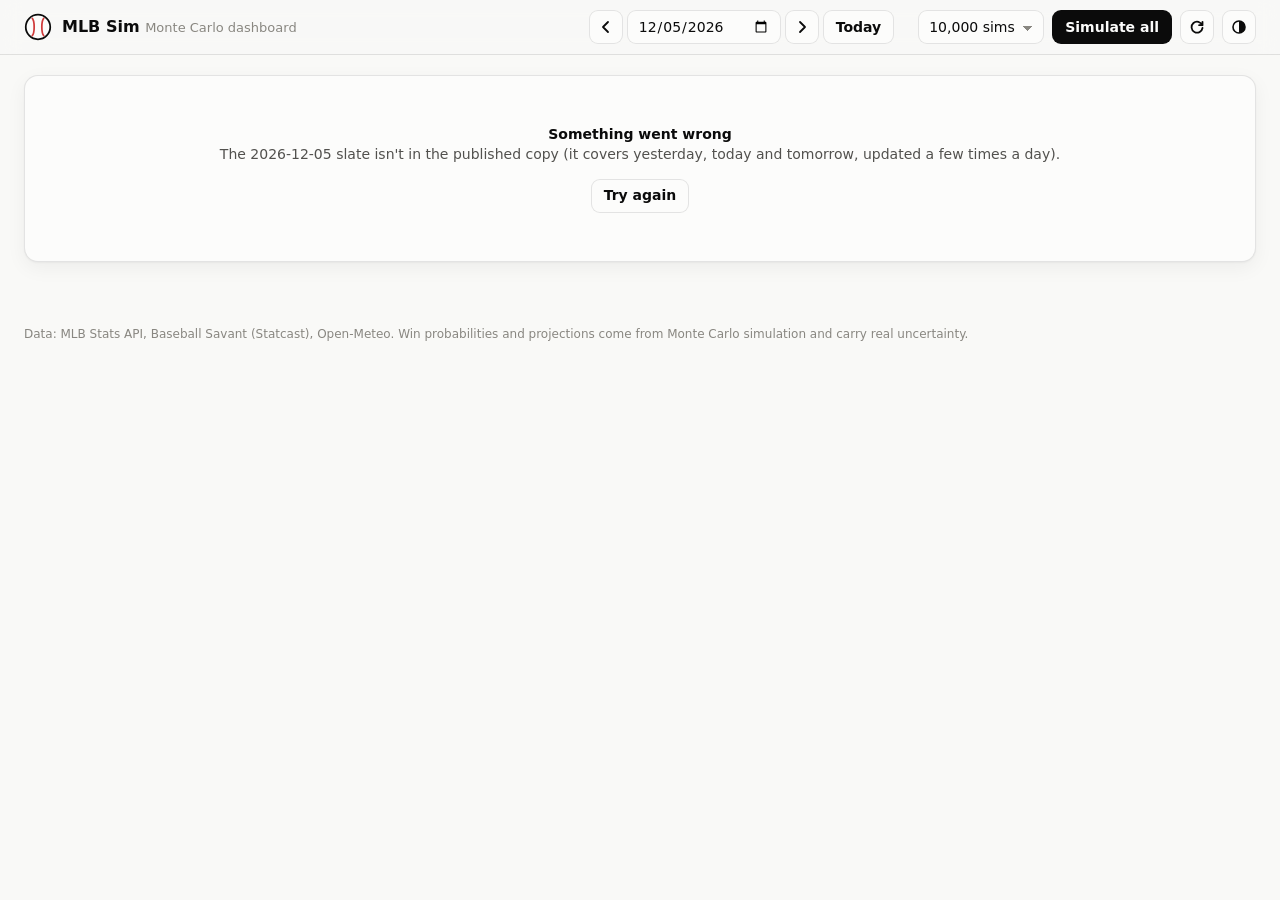
==== mlb/index.html @ 82ecc82f "Publish 2026-10-03 12:48" ====
<!doctype html>
<html lang="en">
<head>
  <meta charset="utf-8">
  <meta name="viewport" content="width=device-width, initial-scale=1">
  <title>MLB Sim Dashboard</title>
  <link rel="icon" href="data:image/svg+xml,%3Csvg xmlns='http://www.w3.org/2000/svg' viewBox='0 0 32 32'%3E%3Ccircle cx='16' cy='16' r='14' fill='%23fcfcfb' stroke='%230b0b0b' stroke-width='2'/%3E%3Cpath d='M9 5.5c3.5 3 3.5 18 0 21M23 5.5c-3.5 3-3.5 18 0 21' fill='none' stroke='%23d03b3b' stroke-width='2'/%3E%3C/svg%3E">
  <link rel="stylesheet" href="style.css">
  <script>if (window.self !== window.top) document.documentElement.classList.add('embedded');</script>
</head>
<body>
  <header class="topbar">
    <div class="topbar-inner">
      <a class="brand" href="#/">
        <svg class="brand-mark" viewBox="0 0 32 32" aria-hidden="true">
          <circle cx="16" cy="16" r="14" fill="var(--surface)" stroke="var(--ink)" stroke-width="2"/>
          <path d="M9 5.5c3.5 3 3.5 18 0 21M23 5.5c-3.5 3-3.5 18 0 21" fill="none" stroke="#d03b3b" stroke-width="2"/>
        </svg>
        <span>MLB Sim <small>Monte Carlo dashboard</small></span>
      </a>
      <div class="datenav" aria-label="Date">
        <button class="btn btn-icon" id="prev-day" aria-label="Previous day"></button>
        <input class="input num" type="date" id="date-input" aria-label="Date">
        <button class="btn btn-icon" id="next-day" aria-label="Next day"></button>
        <button class="btn" id="today">Today</button>
      </div>
      <div class="controls">
        <span class="progress-note" id="progress" aria-live="polite"></span>
        <label class="sr-only" for="sims">Simulations per game</label>
        <select class="select num" id="sims" title="Simulations per game">
          <option value="1000">1,000 sims</option>
          <option value="5000">5,000 sims</option>
          <option value="10000" selected>10,000 sims</option>
          <option value="25000">25,000 sims</option>
          <option value="50000">50,000 sims</option>
        </select>
        <button class="btn btn-primary" id="run-all">Simulate all</button>
        <button class="btn btn-icon" id="refresh" aria-label="Reload lineups, starters and weather" title="Reload lineups, starters and weather"></button>
        <button class="btn btn-icon" id="theme" aria-label="Theme: automatic" title="Theme: automatic"></button>
      </div>
    </div>
  </header>
  <main id="view"></main>
  <footer class="foot">
    Data: MLB Stats API, Baseball Savant (Statcast), Open-Meteo. Win probabilities and projections come
    from Monte Carlo simulation and carry real uncertainty.
  </footer>
  <div class="tooltip" id="tooltip" role="tooltip" hidden></div>
  <script src="static.js"></script>
  <script src="app.js"></script>
</body>
</html>
---- mlb/style.css ----
/* MLB Sim Dashboard. Colors are role tokens: away = categorical slot 1, home = slot 2,
   accent (over/under emphasis) = slot 3, all validated for color-vision deficiency in both modes. */
:root {
  color-scheme: light;
  --page: #f9f9f7;
  --surface: #fcfcfb;
  --surface-2: #f2f1ec;
  --ink: #0b0b0b;
  --ink-2: #52514e;
  --muted: #898781;
  --grid: #e1e0d9;
  --axis: #c3c2b7;
  --border: rgba(11, 11, 11, 0.10);
  --shadow: 0 1px 2px rgba(11, 11, 11, 0.04), 0 6px 20px rgba(11, 11, 11, 0.05);
  --away: #2a78d6;
  --home: #eb6834;
  --accent: #1baf7a;
  --deemph: #c3c2b7;
  --good: #0ca30c;
  --good-text: #006300;
  --critical: #d03b3b;
  --btn-bg: #0b0b0b;
  --btn-ink: #fcfcfb;
  --radius: 14px;
  font-family: system-ui, -apple-system, "Segoe UI", sans-serif;
}

@media (prefers-color-scheme: dark) {
  :root:where(:not([data-theme="light"])) {
    color-scheme: dark;
    --page: #0d0d0d;
    --surface: #1a1a19;
    --surface-2: #242422;
    --ink: #ffffff;
    --ink-2: #c3c2b7;
    --muted: #898781;
    --grid: #2c2c2a;
    --axis: #383835;
    --border: rgba(255, 255, 255, 0.10);
    --shadow: 0 1px 2px rgba(0, 0, 0, 0.3), 0 6px 20px rgba(0, 0, 0, 0.25);
    --away: #3987e5;
    --home: #d95926;
    --accent: #199e70;
    --deemph: #52514e;
    --good-text: #0ca30c;
    --btn-bg: #ffffff;
    --btn-ink: #1a1a19;
  }
}

:root[data-theme="dark"] {
  color-scheme: dark;
  --page: #0d0d0d;
  --surface: #1a1a19;
  --surface-2: #242422;
  --ink: #ffffff;
  --ink-2: #c3c2b7;
  --muted: #898781;
  --grid: #2c2c2a;
  --axis: #383835;
  --border: rgba(255, 255, 255, 0.10);
  --shadow: 0 1px 2px rgba(0, 0, 0, 0.3), 0 6px 20px rgba(0, 0, 0, 0.25);
  --away: #3987e5;
  --home: #d95926;
  --accent: #199e70;
  --deemph: #52514e;
  --good-text: #0ca30c;
  --btn-bg: #ffffff;
  --btn-ink: #1a1a19;
}

* { box-sizing: border-box; }
html, body { margin: 0; }
body {
  background: var(--page);
  color: var(--ink);
  font-size: 14px;
  line-height: 1.45;
  -webkit-font-smoothing: antialiased;
}
a { color: inherit; }
button, input, select { font: inherit; color: inherit; }
:focus-visible { outline: 2px solid var(--ink); outline-offset: 2px; border-radius: 6px; }
.num { font-variant-numeric: tabular-nums; }
.muted { color: var(--muted); }
.secondary { color: var(--ink-2); }
.sr-only { position: absolute; width: 1px; height: 1px; overflow: hidden; clip: rect(0 0 0 0); white-space: nowrap; }

/* ------------------------------------------------------------------ top bar */
.topbar {
  position: sticky; top: 0; z-index: 20;
  background: color-mix(in srgb, var(--page) 86%, transparent);
  backdrop-filter: saturate(1.4) blur(10px);
  border-bottom: 1px solid var(--border);
}
.topbar-inner {
  max-width: 1320px; margin: 0 auto; padding: 10px 24px;
  display: flex; align-items: center; gap: 16px; flex-wrap: wrap;
}
.brand { display: flex; align-items: center; gap: 10px; font-weight: 650; font-size: 16px; text-decoration: none; margin-right: auto; }
.brand small { font-weight: 450; color: var(--muted); font-size: 13px; }
.brand-mark { width: 28px; height: 28px; }
.datenav { display: flex; align-items: center; gap: 4px; }
.datenav .date-label { min-width: 150px; text-align: center; font-weight: 600; }
.controls { display: flex; align-items: center; gap: 8px; flex-wrap: wrap; }

.btn {
  display: inline-flex; align-items: center; justify-content: center; gap: 6px;
  height: 34px; padding: 0 12px; border-radius: 9px; cursor: pointer;
  border: 1px solid var(--border); background: var(--surface); color: var(--ink);
  font-weight: 550; white-space: nowrap; transition: background .15s, opacity .15s;
}
.btn:hover { background: var(--surface-2); }
.btn:disabled { opacity: .5; cursor: default; }
.btn-primary { background: var(--btn-bg); color: var(--btn-ink); border-color: transparent; }
.btn-primary:hover { background: var(--btn-bg); opacity: .88; }
.btn-icon { width: 34px; padding: 0; }
.btn svg { width: 16px; height: 16px; }
select.select {
  height: 34px; border-radius: 9px; border: 1px solid var(--border); background: var(--surface);
  padding: 0 28px 0 10px; appearance: none; cursor: pointer;
  background-image: linear-gradient(45deg, transparent 50%, var(--muted) 50%), linear-gradient(135deg, var(--muted) 50%, transparent 50%);
  background-position: calc(100% - 15px) 15px, calc(100% - 10px) 15px;
  background-size: 5px 5px; background-repeat: no-repeat;
}
.progress-note { font-size: 13px; color: var(--ink-2); display: flex; align-items: center; gap: 8px; }

.seg { display: inline-flex; padding: 3px; gap: 2px; border-radius: 10px; background: var(--surface-2); border: 1px solid var(--border); }
.seg button {
  border: 0; background: transparent; height: 28px; padding: 0 10px; border-radius: 7px;
  cursor: pointer; color: var(--ink-2); font-weight: 550; font-size: 13px; white-space: nowrap;
}
.seg button[aria-pressed="true"] { background: var(--surface); color: var(--ink); box-shadow: 0 1px 2px rgba(0, 0, 0, .12); }

.spinner { width: 14px; height: 14px; border-radius: 50%; border: 2px solid var(--grid); border-top-color: var(--ink-2); animation: spin .8s linear infinite; flex: none; }
@keyframes spin { to { transform: rotate(360deg); } }
@media (prefers-reduced-motion: reduce) { .spinner { animation-duration: 2.4s; } * { transition: none !important; } }

/* ------------------------------------------------------------------ layout */
main { max-width: 1320px; margin: 0 auto; padding: 20px 24px 64px; }
.card {
  background: var(--surface); border: 1px solid var(--border); border-radius: var(--radius);
  box-shadow: var(--shadow); padding: 18px;
}
.card-head { display: flex; align-items: flex-start; justify-content: space-between; gap: 12px; margin-bottom: 12px; }
.card-title { font-size: 15px; font-weight: 650; margin: 0; }
.card-sub { font-size: 12.5px; color: var(--muted); margin: 2px 0 0; }
.section-title { font-size: 17px; font-weight: 650; margin: 28px 0 12px; }
.stack > * + * { margin-top: 16px; }
.grid { display: grid; gap: 16px; }
.grid-3 { grid-template-columns: repeat(3, minmax(0, 1fr)); }
.grid-2 { grid-template-columns: repeat(2, minmax(0, 1fr)); }
@media (max-width: 1100px) { .grid-3 { grid-template-columns: repeat(2, minmax(0, 1fr)); } }
@media (max-width: 760px) {
  .grid-3, .grid-2 { grid-template-columns: minmax(0, 1fr); }
  .topbar { position: static; }
  .topbar-inner, main { padding-left: 16px; padding-right: 16px; }
  .topbar-inner { gap: 10px; }
  .brand small { display: none; }
  .seg { max-width: 100%; overflow-x: auto; }
  .toolbar .search { min-width: 0; width: 100%; }
}

/* ------------------------------------------------------------------ stat tiles */
.tiles { display: grid; gap: 12px; grid-template-columns: repeat(auto-fit, minmax(160px, 1fr)); }
.tile { background: var(--surface); border: 1px solid var(--border); border-radius: 12px; padding: 14px 16px; box-shadow: var(--shadow); min-width: 0; }
.tile-label { font-size: 12.5px; color: var(--ink-2); }
.tile-value { font-size: 24px; font-weight: 650; margin-top: 4px; letter-spacing: -0.01em; white-space: nowrap; overflow: hidden; text-overflow: ellipsis; }
.tile-sub { font-size: 12.5px; color: var(--muted); margin-top: 2px; overflow: hidden; display: -webkit-box; -webkit-line-clamp: 2; -webkit-box-orient: vertical; }

/* ------------------------------------------------------------------ slate */
.toolbar { display: flex; align-items: center; gap: 12px; flex-wrap: wrap; margin: 22px 0 14px; }
.toolbar .spacer { flex: 1; }
.search {
  height: 34px; border-radius: 9px; border: 1px solid var(--border); background: var(--surface);
  padding: 0 12px; min-width: 200px;
}
.games { display: grid; gap: 16px; grid-template-columns: repeat(auto-fill, minmax(330px, 1fr)); }
@media (max-width: 400px) { .games { grid-template-columns: minmax(0, 1fr); } }
.game-card {
  display: block; text-decoration: none; color: inherit; cursor: pointer;
  transition: transform .15s ease, box-shadow .15s ease, opacity .2s;
}
.game-card:hover { transform: translateY(-2px); box-shadow: 0 2px 4px rgba(0, 0, 0, .06), 0 12px 28px rgba(0, 0, 0, .10); }
.game-card.busy { opacity: .55; }
.gc-top { display: flex; justify-content: space-between; align-items: center; font-size: 12.5px; color: var(--muted); margin-bottom: 12px; gap: 8px; }
.gc-top .venue { overflow: hidden; text-overflow: ellipsis; white-space: nowrap; }
.team-row { display: grid; grid-template-columns: 36px minmax(0, 1fr) auto; gap: 10px; align-items: center; }
.team-row + .team-row { margin-top: 10px; }
.logo { width: 36px; height: 36px; object-fit: contain; }
.logo-fallback { width: 36px; height: 36px; border-radius: 50%; display: grid; place-items: center; background: var(--surface-2); font-weight: 700; font-size: 11px; color: var(--ink-2); }
.team-name { font-weight: 650; font-size: 15px; display: flex; align-items: baseline; gap: 8px; min-width: 0; }
.team-name .record { font-weight: 450; font-size: 12.5px; color: var(--muted); }
.team-sp { font-size: 12.5px; color: var(--ink-2); white-space: nowrap; overflow: hidden; text-overflow: ellipsis; }
.team-pct { text-align: right; }
.team-pct .pct { font-size: 20px; font-weight: 650; }
.team-pct .runs { font-size: 12px; color: var(--muted); }
.key { display: inline-block; width: 10px; height: 10px; border-radius: 3px; margin-right: 6px; vertical-align: 0; }
.key-line { display: inline-block; width: 12px; height: 3px; border-radius: 2px; margin-right: 8px; vertical-align: middle; }

.winbar { display: flex; gap: 2px; height: 8px; margin: 14px 0 12px; }
.winbar span { display: block; height: 100%; min-width: 4px; }
.winbar span:first-child { border-radius: 4px 0 0 4px; background: var(--away); }
.winbar span:last-child { border-radius: 0 4px 4px 0; background: var(--home); }
.winbar.lg { height: 14px; margin: 16px 0 10px; }
.winbar.lg span:first-child { border-radius: 7px 0 0 7px; }
.winbar.lg span:last-child { border-radius: 0 7px 7px 0; }
.winbar.empty span { background: var(--grid) !important; }

.gc-foot { display: flex; flex-wrap: wrap; gap: 6px 14px; font-size: 12.5px; color: var(--ink-2); align-items: center; }
.gc-foot .dot::before { content: "·"; margin-right: 14px; color: var(--muted); }
.badge { display: inline-flex; align-items: center; gap: 4px; font-size: 12px; font-weight: 550; color: var(--ink-2); }
.badge svg { width: 13px; height: 13px; }
.badge.good svg { color: var(--good); }
.badge.bad svg { color: var(--critical); }
.pending { display: flex; align-items: center; gap: 8px; color: var(--muted); font-size: 13px; height: 34px; }

/* ------------------------------------------------------------------ game view */
.crumbs { display: flex; align-items: center; gap: 10px; margin-bottom: 14px; font-size: 13px; color: var(--muted); }
.crumbs a { text-decoration: none; color: var(--ink-2); font-weight: 550; display: inline-flex; align-items: center; gap: 4px; }
.crumbs svg { width: 14px; height: 14px; }
.crumbs a:hover { color: var(--ink); }
.matchup { display: grid; grid-template-columns: minmax(0, 1fr) auto minmax(0, 1fr); gap: 16px; align-items: center; }
.mu-team { display: flex; align-items: center; gap: 14px; min-width: 0; }
.mu-team.home { flex-direction: row-reverse; text-align: right; }
.mu-team .logo, .mu-team .logo-fallback { width: 56px; height: 56px; }
.mu-name { font-size: 20px; font-weight: 700; letter-spacing: -0.01em; }
.mu-meta { color: var(--ink-2); font-size: 13px; }
.mu-center { text-align: center; font-size: 13px; color: var(--ink-2); }
.mu-center .vs { font-size: 12px; color: var(--muted); letter-spacing: .08em; text-transform: uppercase; }
.mu-center .final { font-size: 22px; font-weight: 700; color: var(--ink); }
@media (max-width: 760px) {
  .matchup { grid-template-columns: minmax(0, 1fr); }
  .mu-team.home { flex-direction: row; text-align: left; }
  .mu-center { text-align: left; }
}

.hero-row { display: grid; grid-template-columns: minmax(0, 1.25fr) minmax(0, 1fr); gap: 16px; margin-top: 16px; }
@media (max-width: 1000px) { .hero-row { grid-template-columns: minmax(0, 1fr); } }
.hero-label { font-size: 13px; color: var(--ink-2); }
.hero-figure { font-size: 56px; font-weight: 700; letter-spacing: -0.02em; line-height: 1.05; margin-top: 4px; }
.hero-figure small { font-size: 18px; font-weight: 600; color: var(--ink-2); margin-left: 8px; letter-spacing: 0; }
.hero-legend { display: flex; justify-content: space-between; font-size: 13px; color: var(--ink-2); gap: 12px; }
.hero-legend strong { color: var(--ink); font-size: 15px; }
.hero-note { font-size: 12.5px; color: var(--muted); margin-top: 10px; }
.delta { font-size: 12px; font-weight: 600; margin-left: 6px; color: var(--ink-2); }
.edges { margin-top: 18px; }
.edges th { text-align: right; }
.edges td:first-child { color: var(--ink-2); white-space: normal; }
.edges td { font-weight: 550; }

.whatif { margin-top: 16px; }
.wf-grid { display: grid; gap: 14px 18px; grid-template-columns: repeat(auto-fit, minmax(250px, 1fr)); align-items: end; }
.field label, .field .label { display: block; font-size: 12.5px; color: var(--ink-2); margin-bottom: 6px; font-weight: 550; }
.field select.select, .field input.input { width: 100%; }
input.input { height: 34px; border-radius: 9px; border: 1px solid var(--border); background: var(--surface); padding: 0 10px; }
.range { display: flex; align-items: center; gap: 10px; }
.range input[type="range"] { flex: 1; accent-color: var(--ink); }
.range output { min-width: 64px; text-align: right; font-weight: 600; }
.wf-actions { display: flex; gap: 8px; justify-content: flex-end; flex-wrap: wrap; margin-top: 16px; align-items: center; }
.wf-banner { display: flex; align-items: center; gap: 10px; padding: 10px 12px; border-radius: 10px; background: var(--surface-2); font-size: 13px; color: var(--ink-2); margin-top: 14px; flex-wrap: wrap; }
.wf-banner strong { color: var(--ink); }
.checkbox { display: flex; align-items: center; gap: 8px; height: 34px; font-size: 13px; color: var(--ink-2); }
.checkbox input { accent-color: var(--ink); width: 16px; height: 16px; }

.results { transition: opacity .2s; }
.results.busy { opacity: .5; pointer-events: none; }

/* ------------------------------------------------------------------ charts */
.chart-card { min-width: 0; }
.chart-tools { display: flex; gap: 6px; align-items: center; }
.legend { display: flex; flex-wrap: wrap; gap: 4px 16px; font-size: 12.5px; color: var(--ink-2); margin: -2px 0 8px; }
.legend span { display: inline-flex; align-items: center; }
.chart svg { display: block; width: 100%; height: auto; overflow: visible; }
.chart .grid-line { stroke: var(--grid); stroke-width: 1; shape-rendering: crispEdges; }
.chart .baseline { stroke: var(--axis); stroke-width: 1; shape-rendering: crispEdges; }
.chart .tick { fill: var(--muted); font-size: 11px; font-variant-numeric: tabular-nums; }
.chart .band { fill: transparent; cursor: default; }
.chart .band.on { fill: var(--surface-2); }
.chart .band:focus { outline: none; }
.chart .bars.dim .bar { opacity: .45; }
.chart .bars.dim .bar.on { opacity: 1; }
.chart .marker { stroke: var(--ink-2); stroke-width: 1.5; }
.chart .marker-label { fill: var(--ink-2); font-size: 11px; font-weight: 600; }
.readout { display: flex; flex-wrap: wrap; gap: 6px 18px; font-size: 13px; color: var(--ink-2); margin-top: 10px; align-items: center; }
.readout strong { color: var(--ink); font-size: 15px; }
.stepper { display: inline-flex; align-items: center; gap: 4px; }
.stepper .btn { height: 28px; width: 28px; padding: 0; border-radius: 8px; }
.stepper output { min-width: 42px; text-align: center; font-weight: 650; }

.tooltip {
  position: fixed; z-index: 50; pointer-events: none; min-width: 120px; max-width: 260px;
  background: var(--surface); border: 1px solid var(--border); border-radius: 10px;
  box-shadow: 0 8px 28px rgba(0, 0, 0, .18); padding: 8px 10px; font-size: 12.5px;
}
.tooltip .tt-title { color: var(--ink-2); margin-bottom: 4px; }
.tooltip .tt-row { display: flex; align-items: center; gap: 8px; white-space: nowrap; }
.tooltip .tt-row strong { font-size: 13.5px; color: var(--ink); font-variant-numeric: tabular-nums; }
.tooltip .tt-row span { color: var(--ink-2); }

/* ------------------------------------------------------------------ tables */
.table-wrap { overflow-x: auto; margin: 0 -4px; padding: 0 4px; }
table.data { width: 100%; border-collapse: collapse; font-size: 13px; }
table.data th {
  text-align: right; font-weight: 550; color: var(--muted); font-size: 11.5px; letter-spacing: .02em;
  padding: 6px 8px; border-bottom: 1px solid var(--grid); white-space: nowrap;
}
table.data td { padding: 7px 8px; border-bottom: 1px solid var(--grid); text-align: right; white-space: nowrap; font-variant-numeric: tabular-nums; }
table.data th:first-child, table.data td:first-child, table.data th.left, table.data td.left { text-align: left; }
table.data tr:last-child td { border-bottom: 0; }
table.data tbody tr:hover td { background: var(--surface-2); }
.player { display: flex; align-items: center; gap: 10px; min-width: 190px; }
.headshot { width: 30px; height: 30px; border-radius: 50%; object-fit: cover; background: var(--surface-2); flex: none; }
.player-name { font-weight: 600; color: var(--ink); }
.player-meta { font-size: 11.5px; color: var(--muted); }
.order { color: var(--muted); width: 18px; display: inline-block; }
.meter { display: inline-flex; align-items: center; gap: 8px; justify-content: flex-end; }
.meter .track { width: 64px; height: 6px; border-radius: 3px; background: var(--grid); overflow: hidden; }
.meter .fill { height: 100%; border-radius: 3px; }
.team-table-head { display: flex; align-items: center; gap: 10px; margin: 4px 0 8px; font-weight: 650; }
.team-table-head .logo, .team-table-head .logo-fallback { width: 24px; height: 24px; font-size: 9px; }
.lineups-grid { display: grid; grid-template-columns: repeat(2, minmax(0, 1fr)); gap: 24px; }
@media (max-width: 1100px) { .lineups-grid { grid-template-columns: minmax(0, 1fr); } }

/* ------------------------------------------------------------------ pitchers */
.pitcher-head { display: flex; align-items: center; gap: 12px; margin-bottom: 12px; }
.pitcher-head .headshot { width: 48px; height: 48px; }
.pitcher-name { font-size: 16px; font-weight: 650; }
.statline { display: grid; grid-template-columns: repeat(auto-fit, minmax(62px, 1fr)); gap: 8px; margin: 6px 0 4px; }
.statline div { background: var(--surface-2); border-radius: 9px; padding: 7px 8px; min-width: 0; }
.statline b { display: block; font-size: 15px; font-weight: 650; font-variant-numeric: tabular-nums; }
.statline span { font-size: 11px; color: var(--muted); }
.subhead { font-size: 12.5px; color: var(--ink-2); font-weight: 600; margin: 14px 0 6px; }
.chips { display: flex; flex-wrap: wrap; gap: 6px; }
.chip { font-size: 12px; padding: 3px 9px; border-radius: 999px; background: var(--surface-2); color: var(--ink-2); }

.kv { display: grid; grid-template-columns: repeat(auto-fit, minmax(150px, 1fr)); gap: 12px 18px; }
.kv div span { display: block; font-size: 12px; color: var(--muted); }
.kv div b { font-weight: 600; }

.empty, .loading-card { text-align: center; padding: 48px 20px; color: var(--ink-2); }
.loading-card .spinner { width: 22px; height: 22px; margin: 0 auto 12px; }
.toast {
  position: fixed; left: 50%; bottom: 24px; transform: translateX(-50%); z-index: 60;
  background: var(--btn-bg); color: var(--btn-ink); padding: 10px 16px; border-radius: 10px;
  font-size: 13px; box-shadow: 0 8px 24px rgba(0, 0, 0, .25); max-width: calc(100vw - 32px);
}
footer.foot { max-width: 1320px; margin: 0 auto; padding: 0 24px 32px; font-size: 12px; color: var(--muted); }
@media (max-width: 760px) { footer.foot { padding: 0 16px 24px; } }

/* ---------------------------------------------------------------- inside the Sports Sim hub */
/* The hub already shows which sport this is, so its own logo only takes room from the games. */
.embedded .brand { display: none; }
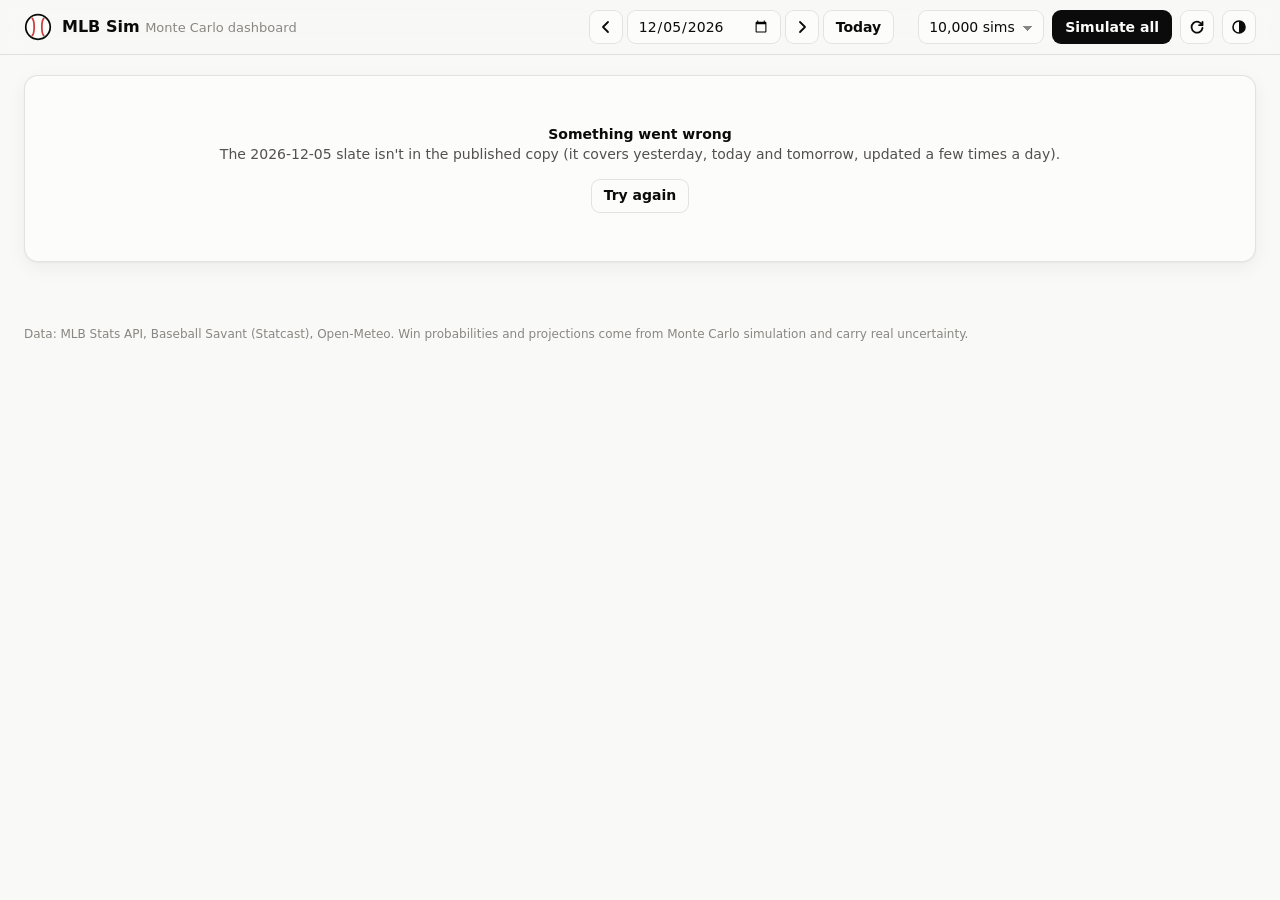
==== commit 43890f74: "Publish 2026-10-23 20:03" ====
--- a/mlb/index.html
+++ b/mlb/index.html
@@ -5,7 +5,7 @@
   <meta name="viewport" content="width=device-width, initial-scale=1">
   <title>MLB Sim Dashboard</title>
   <link rel="icon" href="data:image/svg+xml,%3Csvg xmlns='http://www.w3.org/2000/svg' viewBox='0 0 32 32'%3E%3Ccircle cx='16' cy='16' r='14' fill='%23fcfcfb' stroke='%230b0b0b' stroke-width='2'/%3E%3Cpath d='M9 5.5c3.5 3 3.5 18 0 21M23 5.5c-3.5 3-3.5 18 0 21' fill='none' stroke='%23d03b3b' stroke-width='2'/%3E%3C/svg%3E">
-  <link rel="stylesheet" href="style.css">
+  <link rel="stylesheet" href="style.css?v=20261023200329">
   <script>if (window.self !== window.top) document.documentElement.classList.add('embedded');</script>
 </head>
 <body>
@@ -46,7 +46,8 @@
     from Monte Carlo simulation and carry real uncertainty.
   </footer>
   <div class="tooltip" id="tooltip" role="tooltip" hidden></div>
-  <script src="static.js"></script>
-  <script src="app.js"></script>
+  <script src="slipkit.js?v=20261023200329"></script>
+  <script src="static.js?v=20261023200329"></script>
+  <script src="app.js?v=20261023200329"></script>
 </body>
 </html>
--- a/mlb/style.css
+++ b/mlb/style.css
@@ -310,6 +310,9 @@
 table.data tr:last-child td { border-bottom: 0; }
 table.data tbody tr:hover td { background: var(--surface-2); }
 .player { display: flex; align-items: center; gap: 10px; min-width: 190px; }
+.player .sk-plus { margin-left: auto; }
+.pitcher-head .sk-plus { margin-left: 6px; }
+.sk-click { border-radius: 8px; }
 .headshot { width: 30px; height: 30px; border-radius: 50%; object-fit: cover; background: var(--surface-2); flex: none; }
 .player-name { font-weight: 600; color: var(--ink); }
 .player-meta { font-size: 11.5px; color: var(--muted); }
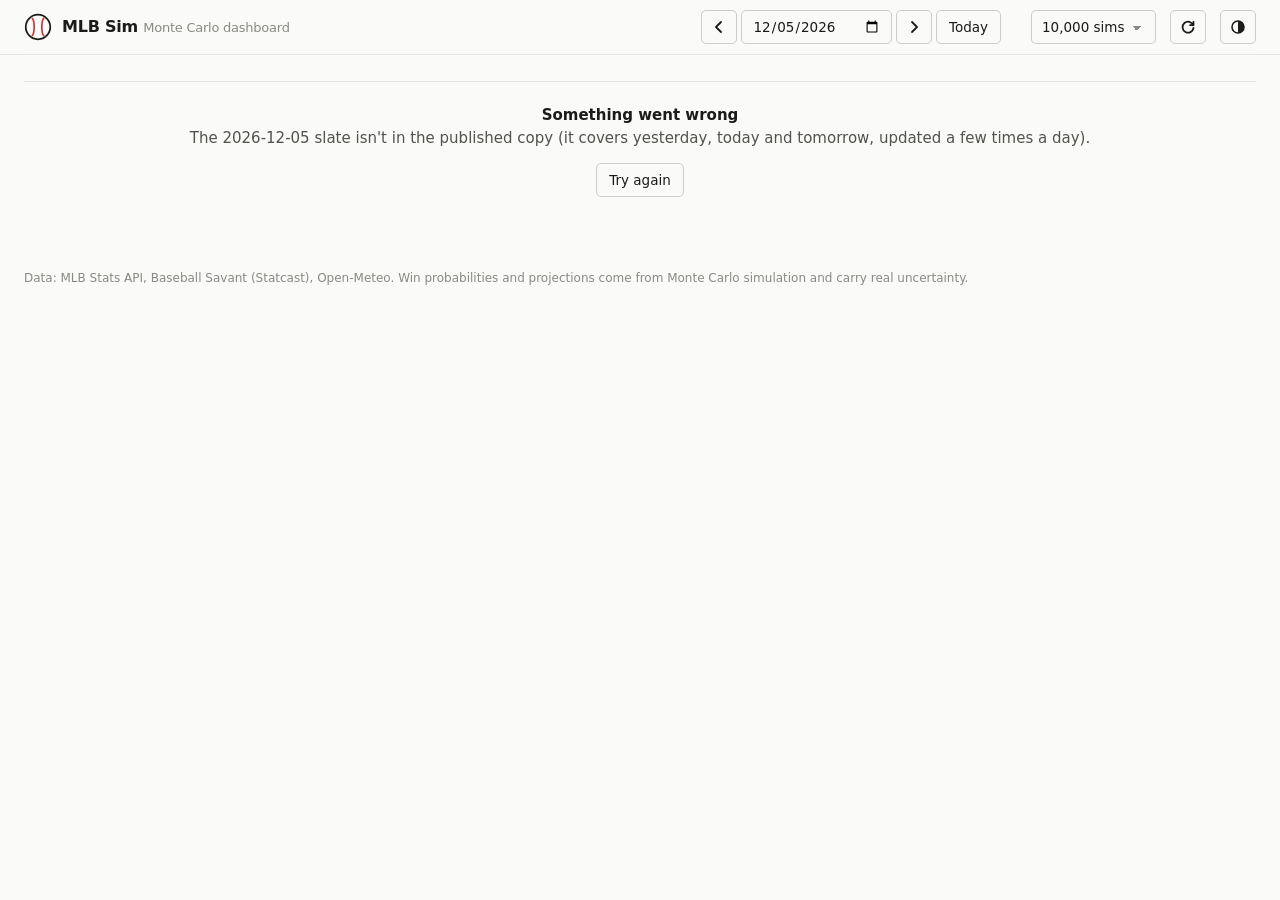
==== commit faf66e2b: "Publish 2026-10-31 12:04" ====
--- a/mlb/index.html
+++ b/mlb/index.html
@@ -5,7 +5,7 @@
   <meta name="viewport" content="width=device-width, initial-scale=1">
   <title>MLB Sim Dashboard</title>
   <link rel="icon" href="data:image/svg+xml,%3Csvg xmlns='http://www.w3.org/2000/svg' viewBox='0 0 32 32'%3E%3Ccircle cx='16' cy='16' r='14' fill='%23fcfcfb' stroke='%230b0b0b' stroke-width='2'/%3E%3Cpath d='M9 5.5c3.5 3 3.5 18 0 21M23 5.5c-3.5 3-3.5 18 0 21' fill='none' stroke='%23d03b3b' stroke-width='2'/%3E%3C/svg%3E">
-  <link rel="stylesheet" href="style.css?v=20261023200329">
+  <link rel="stylesheet" href="style.css?v=20261031120412">
   <script>if (window.self !== window.top) document.documentElement.classList.add('embedded');</script>
 </head>
 <body>
@@ -46,8 +46,9 @@
     from Monte Carlo simulation and carry real uncertainty.
   </footer>
   <div class="tooltip" id="tooltip" role="tooltip" hidden></div>
-  <script src="slipkit.js?v=20261023200329"></script>
-  <script src="static.js?v=20261023200329"></script>
-  <script src="app.js?v=20261023200329"></script>
+  <script src="slipkit.js?v=20261031120412"></script>
+  <script src="static.js?v=20261031120412"></script>
+  <script src="rerun.js?v=20261031120412"></script>
+  <script src="app.js?v=20261031120412"></script>
 </body>
 </html>
--- a/mlb/style.css
+++ b/mlb/style.css
@@ -1,86 +1,56 @@
-/* MLB Sim Dashboard. Colors are role tokens: away = categorical slot 1, home = slot 2,
-   accent (over/under emphasis) = slot 3, all validated for color-vision deficiency in both modes. */
+/* MLB Sim Dashboard. The same look as the NBA page, the Lab and the NFL dashboard: hairlines instead of boxes, big radii, no
+   tiles inside cards, numbers doing the work. Colors are role tokens: away = categorical slot 1, home = slot 2, accent
+   (over/under emphasis) = slot 3, all validated for color-vision deficiency in both modes. */
 :root {
   color-scheme: light;
-  --page: #f9f9f7;
-  --surface: #fcfcfb;
-  --surface-2: #f2f1ec;
-  --ink: #0b0b0b;
-  --ink-2: #52514e;
-  --muted: #898781;
-  --grid: #e1e0d9;
-  --axis: #c3c2b7;
-  --border: rgba(11, 11, 11, 0.10);
-  --shadow: 0 1px 2px rgba(11, 11, 11, 0.04), 0 6px 20px rgba(11, 11, 11, 0.05);
-  --away: #2a78d6;
-  --home: #eb6834;
-  --accent: #1baf7a;
-  --deemph: #c3c2b7;
-  --good: #0ca30c;
-  --good-text: #006300;
-  --critical: #d03b3b;
-  --btn-bg: #0b0b0b;
-  --btn-ink: #fcfcfb;
-  --radius: 14px;
-  font-family: system-ui, -apple-system, "Segoe UI", sans-serif;
+  --page: #f9f9f7; --surface: #ffffff; --surface-2: #f3f2ee; --ink: #101010; --ink-2: #4f4e4a; --muted: #8b8982;
+  --grid: #e7e6e0; --axis: #cfcdc4; --border: rgba(16, 16, 16, 0.07); --hair: rgba(16, 16, 16, 0.08);
+  --shadow: 0 1px 1px rgba(16, 16, 16, 0.03), 0 12px 32px -14px rgba(16, 16, 16, 0.14);
+  --away: #2f7be0; --home: #ee6a35; --accent: #17a673; --deemph: #cfcdc4;
+  --good: #0ca30c; --good-text: #07700a; --critical: #d23f3f; --warn: #b06f00;
+  --btn-bg: #101010; --btn-ink: #fbfbf9; --radius: 20px; --radius-sm: 12px;
+  --ease: cubic-bezier(0.22, 0.8, 0.24, 1);
+  font-family: ui-sans-serif, system-ui, -apple-system, "Segoe UI", Roboto, sans-serif;
 }
 
 @media (prefers-color-scheme: dark) {
   :root:where(:not([data-theme="light"])) {
     color-scheme: dark;
-    --page: #0d0d0d;
-    --surface: #1a1a19;
-    --surface-2: #242422;
-    --ink: #ffffff;
-    --ink-2: #c3c2b7;
-    --muted: #898781;
-    --grid: #2c2c2a;
-    --axis: #383835;
-    --border: rgba(255, 255, 255, 0.10);
-    --shadow: 0 1px 2px rgba(0, 0, 0, 0.3), 0 6px 20px rgba(0, 0, 0, 0.25);
-    --away: #3987e5;
-    --home: #d95926;
-    --accent: #199e70;
-    --deemph: #52514e;
-    --good-text: #0ca30c;
-    --btn-bg: #ffffff;
-    --btn-ink: #1a1a19;
+    --page: #0d0d0d; --surface: #161616; --surface-2: #202020; --ink: #f6f6f3; --ink-2: #c4c3ba; --muted: #8b8982;
+    --grid: #262626; --axis: #38383a; --border: rgba(255, 255, 255, 0.07); --hair: rgba(255, 255, 255, 0.08);
+    --shadow: 0 1px 1px rgba(0, 0, 0, 0.35), 0 16px 36px -16px rgba(0, 0, 0, 0.7);
+    --away: #4b92ee; --home: #f0763f; --accent: #1fb583; --deemph: #38383a;
+    --good-text: #35cc3f; --warn: #e5a63f; --btn-bg: #f6f6f3; --btn-ink: #161616;
   }
 }
 
 :root[data-theme="dark"] {
   color-scheme: dark;
-  --page: #0d0d0d;
-  --surface: #1a1a19;
-  --surface-2: #242422;
-  --ink: #ffffff;
-  --ink-2: #c3c2b7;
-  --muted: #898781;
-  --grid: #2c2c2a;
-  --axis: #383835;
-  --border: rgba(255, 255, 255, 0.10);
-  --shadow: 0 1px 2px rgba(0, 0, 0, 0.3), 0 6px 20px rgba(0, 0, 0, 0.25);
-  --away: #3987e5;
-  --home: #d95926;
-  --accent: #199e70;
-  --deemph: #52514e;
-  --good-text: #0ca30c;
-  --btn-bg: #ffffff;
-  --btn-ink: #1a1a19;
+  --page: #0d0d0d; --surface: #161616; --surface-2: #202020; --ink: #f6f6f3; --ink-2: #c4c3ba; --muted: #8b8982;
+  --grid: #262626; --axis: #38383a; --border: rgba(255, 255, 255, 0.07); --hair: rgba(255, 255, 255, 0.08);
+  --shadow: 0 1px 1px rgba(0, 0, 0, 0.35), 0 16px 36px -16px rgba(0, 0, 0, 0.7);
+  --away: #4b92ee; --home: #f0763f; --accent: #1fb583; --deemph: #38383a;
+  --good-text: #35cc3f; --warn: #e5a63f; --btn-bg: #f6f6f3; --btn-ink: #161616;
 }
 
 * { box-sizing: border-box; }
 html, body { margin: 0; }
+html { scroll-behavior: smooth; }
 body {
   background: var(--page);
   color: var(--ink);
-  font-size: 14px;
+  font-size: 14.5px;
   line-height: 1.45;
   -webkit-font-smoothing: antialiased;
+  text-rendering: optimizeLegibility;
+}
+body::before {
+  content: ""; position: fixed; inset: 0 0 auto 0; height: 320px; pointer-events: none; z-index: -1;
+  background: radial-gradient(900px 240px at 50% -90px, color-mix(in srgb, var(--accent) 9%, transparent), transparent 70%);
 }
 a { color: inherit; }
 button, input, select { font: inherit; color: inherit; }
-:focus-visible { outline: 2px solid var(--ink); outline-offset: 2px; border-radius: 6px; }
+:focus-visible { outline: 2px solid var(--accent); outline-offset: 2px; border-radius: 6px; }
 .num { font-variant-numeric: tabular-nums; }
 .muted { color: var(--muted); }
 .secondary { color: var(--ink-2); }
@@ -89,15 +59,15 @@
 /* ------------------------------------------------------------------ top bar */
 .topbar {
   position: sticky; top: 0; z-index: 20;
-  background: color-mix(in srgb, var(--page) 86%, transparent);
-  backdrop-filter: saturate(1.4) blur(10px);
-  border-bottom: 1px solid var(--border);
+  background: color-mix(in srgb, var(--page) 84%, transparent);
+  backdrop-filter: blur(14px) saturate(1.2);
+  border-bottom: 1px solid var(--hair);
 }
 .topbar-inner {
   max-width: 1320px; margin: 0 auto; padding: 10px 24px;
   display: flex; align-items: center; gap: 16px; flex-wrap: wrap;
 }
-.brand { display: flex; align-items: center; gap: 10px; font-weight: 650; font-size: 16px; text-decoration: none; margin-right: auto; }
+.brand { display: flex; align-items: center; gap: 10px; font-weight: 680; font-size: 16px; letter-spacing: -0.015em; text-decoration: none; margin-right: auto; }
 .brand small { font-weight: 450; color: var(--muted); font-size: 13px; }
 .brand-mark { width: 28px; height: 28px; }
 .datenav { display: flex; align-items: center; gap: 4px; }
@@ -106,46 +76,61 @@
 
 .btn {
   display: inline-flex; align-items: center; justify-content: center; gap: 6px;
-  height: 34px; padding: 0 12px; border-radius: 9px; cursor: pointer;
+  height: 34px; padding: 0 15px; border-radius: 999px; cursor: pointer;
   border: 1px solid var(--border); background: var(--surface); color: var(--ink);
-  font-weight: 550; white-space: nowrap; transition: background .15s, opacity .15s;
+  font-weight: 550; white-space: nowrap; transition: background .15s, opacity .15s, border-color .15s;
 }
 .btn:hover { background: var(--surface-2); }
 .btn:disabled { opacity: .5; cursor: default; }
 .btn-primary { background: var(--btn-bg); color: var(--btn-ink); border-color: transparent; }
 .btn-primary:hover { background: var(--btn-bg); opacity: .88; }
-.btn-icon { width: 34px; padding: 0; }
+.btn-icon { width: 34px; padding: 0; border-radius: 50%; }
 .btn svg { width: 16px; height: 16px; }
 select.select {
-  height: 34px; border-radius: 9px; border: 1px solid var(--border); background: var(--surface);
-  padding: 0 28px 0 10px; appearance: none; cursor: pointer;
+  height: 34px; border-radius: 999px; border: 1px solid var(--border); background: var(--surface);
+  padding: 0 30px 0 14px; appearance: none; cursor: pointer;
   background-image: linear-gradient(45deg, transparent 50%, var(--muted) 50%), linear-gradient(135deg, var(--muted) 50%, transparent 50%);
-  background-position: calc(100% - 15px) 15px, calc(100% - 10px) 15px;
+  background-position: calc(100% - 18px) 15px, calc(100% - 13px) 15px;
   background-size: 5px 5px; background-repeat: no-repeat;
 }
 .progress-note { font-size: 13px; color: var(--ink-2); display: flex; align-items: center; gap: 8px; }
 
-.seg { display: inline-flex; padding: 3px; gap: 2px; border-radius: 10px; background: var(--surface-2); border: 1px solid var(--border); }
+.seg { display: inline-flex; padding: 4px; gap: 4px; border-radius: 999px; background: var(--surface-2); border: 0; }
 .seg button {
-  border: 0; background: transparent; height: 28px; padding: 0 10px; border-radius: 7px;
-  cursor: pointer; color: var(--ink-2); font-weight: 550; font-size: 13px; white-space: nowrap;
-}
-.seg button[aria-pressed="true"] { background: var(--surface); color: var(--ink); box-shadow: 0 1px 2px rgba(0, 0, 0, .12); }
-
+  border: 0; background: transparent; height: 30px; padding: 0 15px; border-radius: 999px;
+  cursor: pointer; color: var(--ink-2); font-weight: 550; font-size: 13.5px; white-space: nowrap;
+  transition: background .2s var(--ease), color .2s;
+}
+.seg button:hover { color: var(--ink); }
+.seg button[aria-pressed="true"] { background: var(--surface); color: var(--ink); box-shadow: 0 1px 3px rgba(0, 0, 0, .12); }
+
+@keyframes rise { from { opacity: 0; transform: translateY(10px); } }
+@keyframes grow { from { transform: scaleX(0); } }
+#view > * { animation: rise .45s var(--ease) backwards; }
+#view > *:nth-child(2) { animation-delay: .04s; } #view > *:nth-child(3) { animation-delay: .08s; }
+#view > *:nth-child(4) { animation-delay: .12s; } #view > *:nth-child(n+5) { animation-delay: .16s; }
+.games > .game-card { animation: rise .5s var(--ease) backwards; }
+.games > .game-card:nth-child(2) { animation-delay: .03s; } .games > .game-card:nth-child(3) { animation-delay: .06s; }
+.games > .game-card:nth-child(4) { animation-delay: .09s; } .games > .game-card:nth-child(n+5) { animation-delay: .12s; }
 .spinner { width: 14px; height: 14px; border-radius: 50%; border: 2px solid var(--grid); border-top-color: var(--ink-2); animation: spin .8s linear infinite; flex: none; }
 @keyframes spin { to { transform: rotate(360deg); } }
-@media (prefers-reduced-motion: reduce) { .spinner { animation-duration: 2.4s; } * { transition: none !important; } }
+@media (prefers-reduced-motion: reduce) {
+  html { scroll-behavior: auto; }
+  .spinner { animation-duration: 2.4s; }
+  *, *::before, *::after { transition: none !important; }
+  #view > *, .games > .game-card, .winbar span { animation: none !important; }
+}
 
 /* ------------------------------------------------------------------ layout */
-main { max-width: 1320px; margin: 0 auto; padding: 20px 24px 64px; }
+main { max-width: 1320px; margin: 0 auto; padding: 26px 24px 72px; }
 .card {
   background: var(--surface); border: 1px solid var(--border); border-radius: var(--radius);
-  box-shadow: var(--shadow); padding: 18px;
+  box-shadow: var(--shadow); padding: 20px 22px;
 }
 .card-head { display: flex; align-items: flex-start; justify-content: space-between; gap: 12px; margin-bottom: 12px; }
-.card-title { font-size: 15px; font-weight: 650; margin: 0; }
+.card-title { font-size: 15px; font-weight: 650; margin: 0; letter-spacing: -0.005em; }
 .card-sub { font-size: 12.5px; color: var(--muted); margin: 2px 0 0; }
-.section-title { font-size: 17px; font-weight: 650; margin: 28px 0 12px; }
+.section-title { font-size: 18px; font-weight: 680; letter-spacing: -0.015em; margin: 32px 0 14px; }
 .stack > * + * { margin-top: 16px; }
 .grid { display: grid; gap: 16px; }
 .grid-3 { grid-template-columns: repeat(3, minmax(0, 1fr)); }
@@ -162,26 +147,30 @@
 }
 
 /* ------------------------------------------------------------------ stat tiles */
-.tiles { display: grid; gap: 12px; grid-template-columns: repeat(auto-fit, minmax(160px, 1fr)); }
-.tile { background: var(--surface); border: 1px solid var(--border); border-radius: 12px; padding: 14px 16px; box-shadow: var(--shadow); min-width: 0; }
-.tile-label { font-size: 12.5px; color: var(--ink-2); }
-.tile-value { font-size: 24px; font-weight: 650; margin-top: 4px; letter-spacing: -0.01em; white-space: nowrap; overflow: hidden; text-overflow: ellipsis; }
-.tile-sub { font-size: 12.5px; color: var(--muted); margin-top: 2px; overflow: hidden; display: -webkit-box; -webkit-line-clamp: 2; -webkit-box-orient: vertical; }
+.tiles { display: grid; gap: 22px 28px; grid-template-columns: repeat(auto-fit, minmax(170px, 1fr)); padding: 4px 2px; }
+.tile { min-width: 0; }
+.tile-label { font-size: 11.5px; color: var(--muted); text-transform: uppercase; letter-spacing: .06em; font-weight: 600; }
+.tile-value { font-size: 28px; font-weight: 650; margin-top: 2px; letter-spacing: -0.025em; line-height: 1.15; white-space: nowrap; overflow: hidden; text-overflow: ellipsis; }
+.tile-sub { font-size: 12px; color: var(--muted); margin-top: 3px; overflow: hidden; display: -webkit-box; -webkit-line-clamp: 2; -webkit-box-orient: vertical; }
 
 /* ------------------------------------------------------------------ slate */
-.toolbar { display: flex; align-items: center; gap: 12px; flex-wrap: wrap; margin: 22px 0 14px; }
+.toolbar { display: flex; align-items: center; gap: 12px; flex-wrap: wrap; margin: 26px 0 16px; }
 .toolbar .spacer { flex: 1; }
 .search {
-  height: 34px; border-radius: 9px; border: 1px solid var(--border); background: var(--surface);
-  padding: 0 12px; min-width: 200px;
-}
+  height: 36px; border-radius: 999px; border: 1px solid var(--border); background: var(--surface);
+  padding: 0 18px; min-width: 220px; box-shadow: var(--shadow);
+}
+.search::placeholder { color: var(--muted); }
 .games { display: grid; gap: 16px; grid-template-columns: repeat(auto-fill, minmax(330px, 1fr)); }
 @media (max-width: 400px) { .games { grid-template-columns: minmax(0, 1fr); } }
 .game-card {
   display: block; text-decoration: none; color: inherit; cursor: pointer;
-  transition: transform .15s ease, box-shadow .15s ease, opacity .2s;
-}
-.game-card:hover { transform: translateY(-2px); box-shadow: 0 2px 4px rgba(0, 0, 0, .06), 0 12px 28px rgba(0, 0, 0, .10); }
+  transition: transform .3s var(--ease), box-shadow .3s var(--ease), border-color .2s, opacity .2s;
+}
+.game-card:hover {
+  transform: translateY(-3px); border-color: color-mix(in srgb, var(--ink) 16%, transparent);
+  box-shadow: 0 1px 1px rgba(0, 0, 0, 0.04), 0 20px 42px -18px rgba(0, 0, 0, 0.3);
+}
 .game-card.busy { opacity: .55; }
 .gc-top { display: flex; justify-content: space-between; align-items: center; font-size: 12.5px; color: var(--muted); margin-bottom: 12px; gap: 8px; }
 .gc-top .venue { overflow: hidden; text-overflow: ellipsis; white-space: nowrap; }
@@ -193,21 +182,20 @@
 .team-name .record { font-weight: 450; font-size: 12.5px; color: var(--muted); }
 .team-sp { font-size: 12.5px; color: var(--ink-2); white-space: nowrap; overflow: hidden; text-overflow: ellipsis; }
 .team-pct { text-align: right; }
-.team-pct .pct { font-size: 20px; font-weight: 650; }
+.team-pct .pct { font-size: 22px; font-weight: 650; letter-spacing: -0.025em; }
 .team-pct .runs { font-size: 12px; color: var(--muted); }
 .key { display: inline-block; width: 10px; height: 10px; border-radius: 3px; margin-right: 6px; vertical-align: 0; }
 .key-line { display: inline-block; width: 12px; height: 3px; border-radius: 2px; margin-right: 8px; vertical-align: middle; }
 
-.winbar { display: flex; gap: 2px; height: 8px; margin: 14px 0 12px; }
-.winbar span { display: block; height: 100%; min-width: 4px; }
-.winbar span:first-child { border-radius: 4px 0 0 4px; background: var(--away); }
-.winbar span:last-child { border-radius: 0 4px 4px 0; background: var(--home); }
-.winbar.lg { height: 14px; margin: 16px 0 10px; }
-.winbar.lg span:first-child { border-radius: 7px 0 0 7px; }
-.winbar.lg span:last-child { border-radius: 0 7px 7px 0; }
+.winbar { display: flex; gap: 3px; height: 6px; margin: 16px 0 14px; }
+.winbar span { display: block; height: 100%; min-width: 4px; transform-origin: left center; animation: grow .8s var(--ease) backwards; }
+.winbar span:first-child { border-radius: 999px 3px 3px 999px; background: var(--away); }
+.winbar span:last-child { border-radius: 3px 999px 999px 3px; background: var(--home); }
+.winbar.lg { height: 10px; margin: 18px 0 12px; }
 .winbar.empty span { background: var(--grid) !important; }
 
-.gc-foot { display: flex; flex-wrap: wrap; gap: 6px 14px; font-size: 12.5px; color: var(--ink-2); align-items: center; }
+.gc-foot { display: flex; flex-wrap: wrap; gap: 6px 14px; font-size: 12.5px; color: var(--ink-2); align-items: center;
+  padding-top: 12px; border-top: 1px solid var(--hair); }
 .gc-foot .dot::before { content: "·"; margin-right: 14px; color: var(--muted); }
 .badge { display: inline-flex; align-items: center; gap: 4px; font-size: 12px; font-weight: 550; color: var(--ink-2); }
 .badge svg { width: 13px; height: 13px; }
@@ -253,15 +241,15 @@
 .wf-grid { display: grid; gap: 14px 18px; grid-template-columns: repeat(auto-fit, minmax(250px, 1fr)); align-items: end; }
 .field label, .field .label { display: block; font-size: 12.5px; color: var(--ink-2); margin-bottom: 6px; font-weight: 550; }
 .field select.select, .field input.input { width: 100%; }
-input.input { height: 34px; border-radius: 9px; border: 1px solid var(--border); background: var(--surface); padding: 0 10px; }
+input.input { height: 34px; border-radius: 999px; border: 1px solid var(--border); background: var(--surface); padding: 0 14px; }
 .range { display: flex; align-items: center; gap: 10px; }
-.range input[type="range"] { flex: 1; accent-color: var(--ink); }
+.range input[type="range"] { flex: 1; accent-color: var(--accent); }
 .range output { min-width: 64px; text-align: right; font-weight: 600; }
 .wf-actions { display: flex; gap: 8px; justify-content: flex-end; flex-wrap: wrap; margin-top: 16px; align-items: center; }
-.wf-banner { display: flex; align-items: center; gap: 10px; padding: 10px 12px; border-radius: 10px; background: var(--surface-2); font-size: 13px; color: var(--ink-2); margin-top: 14px; flex-wrap: wrap; }
+.wf-banner { display: flex; align-items: center; gap: 10px; padding: 10px 14px; border-radius: 14px; background: var(--surface-2); font-size: 13px; color: var(--ink-2); margin-top: 14px; flex-wrap: wrap; }
 .wf-banner strong { color: var(--ink); }
 .checkbox { display: flex; align-items: center; gap: 8px; height: 34px; font-size: 13px; color: var(--ink-2); }
-.checkbox input { accent-color: var(--ink); width: 16px; height: 16px; }
+.checkbox input { accent-color: var(--accent); width: 16px; height: 16px; }
 
 .results { transition: opacity .2s; }
 .results.busy { opacity: .5; pointer-events: none; }
@@ -302,13 +290,14 @@
 .table-wrap { overflow-x: auto; margin: 0 -4px; padding: 0 4px; }
 table.data { width: 100%; border-collapse: collapse; font-size: 13px; }
 table.data th {
-  text-align: right; font-weight: 550; color: var(--muted); font-size: 11.5px; letter-spacing: .02em;
-  padding: 6px 8px; border-bottom: 1px solid var(--grid); white-space: nowrap;
-}
-table.data td { padding: 7px 8px; border-bottom: 1px solid var(--grid); text-align: right; white-space: nowrap; font-variant-numeric: tabular-nums; }
+  text-align: right; font-weight: 600; color: var(--muted); font-size: 11px; text-transform: uppercase; letter-spacing: .06em;
+  padding: 4px 10px 8px; border-bottom: 1px solid var(--hair); white-space: nowrap;
+}
+table.data td { padding: 10px 10px; border-bottom: 1px solid var(--hair); text-align: right; white-space: nowrap; font-variant-numeric: tabular-nums; }
 table.data th:first-child, table.data td:first-child, table.data th.left, table.data td.left { text-align: left; }
 table.data tr:last-child td { border-bottom: 0; }
-table.data tbody tr:hover td { background: var(--surface-2); }
+table.data tbody tr { transition: background .12s; }
+table.data tbody tr:hover td { background: color-mix(in srgb, var(--ink) 3%, transparent); }
 .player { display: flex; align-items: center; gap: 10px; min-width: 190px; }
 .player .sk-plus { margin-left: auto; }
 .pitcher-head .sk-plus { margin-left: 6px; }
@@ -329,13 +318,13 @@
 .pitcher-head { display: flex; align-items: center; gap: 12px; margin-bottom: 12px; }
 .pitcher-head .headshot { width: 48px; height: 48px; }
 .pitcher-name { font-size: 16px; font-weight: 650; }
-.statline { display: grid; grid-template-columns: repeat(auto-fit, minmax(62px, 1fr)); gap: 8px; margin: 6px 0 4px; }
-.statline div { background: var(--surface-2); border-radius: 9px; padding: 7px 8px; min-width: 0; }
-.statline b { display: block; font-size: 15px; font-weight: 650; font-variant-numeric: tabular-nums; }
-.statline span { font-size: 11px; color: var(--muted); }
+.statline { display: grid; grid-template-columns: repeat(auto-fit, minmax(62px, 1fr)); gap: 10px 14px; margin: 8px 0 4px; }
+.statline div { min-width: 0; }
+.statline b { display: block; font-size: 16px; font-weight: 650; font-variant-numeric: tabular-nums; }
+.statline span { font-size: 11px; color: var(--muted); text-transform: uppercase; letter-spacing: .05em; }
 .subhead { font-size: 12.5px; color: var(--ink-2); font-weight: 600; margin: 14px 0 6px; }
 .chips { display: flex; flex-wrap: wrap; gap: 6px; }
-.chip { font-size: 12px; padding: 3px 9px; border-radius: 999px; background: var(--surface-2); color: var(--ink-2); }
+.chip { font-size: 12px; padding: 3px 10px; border-radius: 999px; background: var(--surface-2); color: var(--ink-2); }
 
 .kv { display: grid; grid-template-columns: repeat(auto-fit, minmax(150px, 1fr)); gap: 12px 18px; }
 .kv div span { display: block; font-size: 12px; color: var(--muted); }
@@ -345,7 +334,7 @@
 .loading-card .spinner { width: 22px; height: 22px; margin: 0 auto 12px; }
 .toast {
   position: fixed; left: 50%; bottom: 24px; transform: translateX(-50%); z-index: 60;
-  background: var(--btn-bg); color: var(--btn-ink); padding: 10px 16px; border-radius: 10px;
+  background: var(--btn-bg); color: var(--btn-ink); padding: 10px 18px; border-radius: 999px;
   font-size: 13px; box-shadow: 0 8px 24px rgba(0, 0, 0, .25); max-width: calc(100vw - 32px);
 }
 footer.foot { max-width: 1320px; margin: 0 auto; padding: 0 24px 32px; font-size: 12px; color: var(--muted); }
@@ -354,3 +343,303 @@
 /* ---------------------------------------------------------------- inside the Sports Sim hub */
 /* The hub already shows which sport this is, so its own logo only takes room from the games. */
 .embedded .brand { display: none; }
+
+/* >>> calm layer: one quiet look for every page. Plain text where there was a pill, a hairline where there was a box, no colour that
+   is not data. (Source: sports_dashboard/calm_layer.css; python calm.py writes it at the end of each page's own styles.) */
+:root {
+  color-scheme: light;
+  --page: #fafaf8; --surface: #fafaf8; --surface-2: rgba(24, 24, 22, 0.05);
+  --ink: #1b1b19; --ink-2: #53524d; --muted: #8a8983;
+  --grid: rgba(24, 24, 22, 0.09); --axis: rgba(24, 24, 22, 0.22);
+  --border: rgba(24, 24, 22, 0.10); --border-2: rgba(24, 24, 22, 0.20); --hair: rgba(24, 24, 22, 0.10);
+  --shadow: none; --radius: 6px; --radius-sm: 5px;
+  --away: #3f6fae; --home: #c4663c; --accent: #1b1b19; --accent-soft: rgba(24, 24, 22, 0.06); --deemph: rgba(24, 24, 22, 0.2);
+  --good: #2c7a45; --good-text: #2c7a45; --good-soft: rgba(44, 122, 69, 0.10);
+  --bad: #b5453d; --critical: #b5453d; --bad-soft: rgba(181, 69, 61, 0.10);
+  --warn: #946310; --warn-soft: rgba(148, 99, 16, 0.12); --info: #3f6fae; --info-soft: rgba(63, 111, 174, 0.12);
+  --chip: rgba(24, 24, 22, 0.05); --btn-bg: #1b1b19; --btn-ink: #fafaf8; --active: rgba(24, 24, 22, 0.05);
+  font-family: ui-sans-serif, system-ui, -apple-system, "Segoe UI Variable Text", "Segoe UI", Roboto, "Helvetica Neue", sans-serif;
+}
+@media (prefers-color-scheme: dark) {
+  :root:not([data-theme="light"]) {
+    color-scheme: dark;
+    --page: #131312; --surface: #131312; --surface-2: rgba(255, 255, 255, 0.06);
+    --ink: #e8e7e3; --ink-2: #b1b0aa; --muted: #848379;
+    --grid: rgba(255, 255, 255, 0.08); --axis: rgba(255, 255, 255, 0.22);
+    --border: rgba(255, 255, 255, 0.10); --border-2: rgba(255, 255, 255, 0.20); --hair: rgba(255, 255, 255, 0.10);
+    --away: #6b9ddc; --home: #d9805a; --accent: #e8e7e3; --accent-soft: rgba(255, 255, 255, 0.08); --deemph: rgba(255, 255, 255, 0.2);
+    --good: #6dbd88; --good-text: #6dbd88; --good-soft: rgba(109, 189, 136, 0.13);
+    --bad: #e2837c; --critical: #e2837c; --bad-soft: rgba(226, 131, 124, 0.13);
+    --warn: #d8a850; --warn-soft: rgba(216, 168, 80, 0.14); --info: #6b9ddc; --info-soft: rgba(107, 157, 220, 0.14);
+    --chip: rgba(255, 255, 255, 0.07); --btn-bg: #e8e7e3; --btn-ink: #131312; --active: rgba(255, 255, 255, 0.07);
+  }
+}
+:root[data-theme="dark"] {
+  color-scheme: dark;
+  --page: #131312; --surface: #131312; --surface-2: rgba(255, 255, 255, 0.06);
+  --ink: #e8e7e3; --ink-2: #b1b0aa; --muted: #848379;
+  --grid: rgba(255, 255, 255, 0.08); --axis: rgba(255, 255, 255, 0.22);
+  --border: rgba(255, 255, 255, 0.10); --border-2: rgba(255, 255, 255, 0.20); --hair: rgba(255, 255, 255, 0.10);
+  --away: #6b9ddc; --home: #d9805a; --accent: #e8e7e3; --accent-soft: rgba(255, 255, 255, 0.08); --deemph: rgba(255, 255, 255, 0.2);
+  --good: #6dbd88; --good-text: #6dbd88; --good-soft: rgba(109, 189, 136, 0.13);
+  --bad: #e2837c; --critical: #e2837c; --bad-soft: rgba(226, 131, 124, 0.13);
+  --warn: #d8a850; --warn-soft: rgba(216, 168, 80, 0.14); --info: #6b9ddc; --info-soft: rgba(107, 157, 220, 0.14);
+  --chip: rgba(255, 255, 255, 0.07); --btn-bg: #e8e7e3; --btn-ink: #131312; --active: rgba(255, 255, 255, 0.07);
+}
+
+/* ---- page and type */
+html { scroll-behavior: auto; }
+body { background: var(--page); color: var(--ink); font-size: 15px; line-height: 1.5; letter-spacing: 0; text-rendering: auto; }
+body::before { display: none; }
+h1 { font-size: 24px; font-weight: 600; letter-spacing: -0.015em; line-height: 1.25; }
+h2 { font-size: 16px; font-weight: 600; letter-spacing: -0.005em; }
+h3, .cmp h3 { font-size: 13px; font-weight: 500; text-transform: none; letter-spacing: 0; color: var(--muted); }
+.sub, .meta, .lede, .hint, .stamp, .note, .foot, .legend { color: var(--muted); }
+:focus-visible { outline: 2px solid var(--ink); outline-offset: 2px; }
+main:focus-visible, #view:focus-visible, [tabindex="-1"]:focus-visible { outline: none; }
+::-webkit-scrollbar { width: 10px; height: 10px; }
+::-webkit-scrollbar-thumb { background: var(--border-2); border-radius: 5px; border: 2px solid var(--page); }
+::-webkit-scrollbar-track { background: transparent; }
+
+/* ---- containers: a hairline above, space around, no box */
+.card, .hero, section.filters, .list, .bonus-sum, .summary, .tk, .check, .parlay, .qb-line, .sb {
+  background: transparent; border: 0; border-radius: 0; box-shadow: none;
+}
+.card, .tk, .parlay { border-top: 1px solid var(--hair); }
+.card { padding: 22px 0 0; }
+.hero { border-top: 1px solid var(--hair); padding-top: 4px; }
+.hero > div { padding: 18px 22px 18px 0; }
+.hero > div + div { border-left: 1px solid var(--hair); padding-left: 22px; }
+section.filters { border-top: 1px solid var(--hair); border-bottom: 1px solid var(--hair); border-radius: 0; padding: 16px 0 18px; }
+.list { border-top: 1px solid var(--hair); border-radius: 0; }
+.check { border: 1px solid var(--hair); border-radius: 6px; }
+.sb { padding: 24px 0 8px; border-top: 1px solid var(--hair); }
+
+/* ---- plain text where there was a pill; an outline where a mark is needed */
+.pill, .tag, .badge, span.chip, .flag, .l5, .count-pill {
+  background: none; border: 1px solid var(--hair); border-radius: 4px; padding: 0 6px; font-size: 12px; font-weight: 500;
+  letter-spacing: 0; text-transform: none; color: var(--ink-2); line-height: 1.65;
+}
+.page-head .pill, .head .pill, .gc-chips .pill, .card header .pill, .batch-head .pill, .row-between .pill {
+  border: 0; padding: 0; color: var(--muted); font-size: 14px; font-weight: 400;
+}
+.pill.live { background: none; color: var(--muted); }
+.pill.live::before { display: none; }
+.pill.warn, .tag.warn { color: var(--warn); border-color: color-mix(in srgb, var(--warn) 45%, transparent); background: none; }
+.tag.live { color: var(--bad); border-color: color-mix(in srgb, var(--bad) 45%, transparent); background: none; }
+.tag.upset { color: var(--ink); border-color: var(--ink-2); background: none; }
+.chip.good, .l5.hot { color: var(--good-text); background: none; border-color: color-mix(in srgb, var(--good) 45%, transparent); }
+.chip.bad, .l5.cold, .flag { color: var(--bad); background: none; border-color: color-mix(in srgb, var(--bad) 45%, transparent); }
+.chip.warn { color: var(--warn); background: none; border-color: color-mix(in srgb, var(--warn) 45%, transparent); }
+.chip.info { color: var(--info); background: none; border-color: color-mix(in srgb, var(--info) 45%, transparent); }
+.state, .record { background: none; border: 1px solid var(--hair); border-radius: 4px; font-size: 12px; font-weight: 600; letter-spacing: 0; padding: 0 7px; line-height: 1.7; }
+.state.won, .record.up { color: var(--good-text); border-color: color-mix(in srgb, var(--good) 45%, transparent); background: none; }
+.state.lost, .record.down { color: var(--bad); border-color: color-mix(in srgb, var(--bad) 45%, transparent); background: none; }
+.pays { background: none; border: 1px solid var(--hair); border-radius: 4px; padding: 0 7px; font-weight: 600; }
+.pays.value { color: var(--good-text); border-color: color-mix(in srgb, var(--good) 45%, transparent); background: none; }
+.dk { border-radius: 4px; }
+
+/* ---- buttons and fields: square-ish, outlined, no fill */
+.btn, button.ghost, button.more, button[data-copy] {
+  background: transparent; color: var(--ink); border: 1px solid var(--border-2); border-radius: 5px; padding: 6px 12px; font-weight: 500;
+  font-size: 13.5px; box-shadow: none;
+}
+.btn:hover, button.ghost:hover, button.more:hover, button[data-copy]:hover { background: var(--surface-2); }
+details.more { border: 0; background: none; padding: 0; border-radius: 0; box-shadow: none; }
+.btn-icon { width: auto; min-width: 34px; padding: 6px 9px; border-radius: 5px; }
+.btn-primary, .primary, a.primary { background: var(--btn-bg); color: var(--btn-ink); border: 1px solid var(--btn-bg); border-radius: 5px; box-shadow: none; }
+.btn-primary:hover, .primary:hover { opacity: .85; background: var(--btn-bg); }
+.select, select, select.select, .input, input.input, .search, input.search, input[type="number"], input[type="text"], input[type="search"], input[type="date"] {
+  background-color: transparent; color: var(--ink); border: 1px solid var(--border-2); border-radius: 5px; padding: 6px 10px; font-size: 13.5px; box-shadow: none; height: auto;
+}
+select.select { height: 34px; padding: 0 30px 0 10px; }
+input.input { height: 34px; padding: 0 10px; }
+.wf-banner { border-radius: 5px; background: none; border: 1px solid var(--hair); }
+.stepper .btn { border-radius: 5px; }
+.tooltip { border-radius: 6px; box-shadow: 0 2px 12px rgba(0, 0, 0, 0.28); }
+.sk-click { border-radius: 4px; }
+.input::placeholder, .search::placeholder, input::placeholder { color: var(--muted); }
+.stakebar input { border-radius: 5px; background: transparent; }
+.toast { border-radius: 6px; box-shadow: none; }
+
+/* ---- tabs: words with a line under the one you are on */
+.nav, .tabs, .pills, .seg {
+  display: inline-flex; gap: 22px; padding: 0; background: none; border: 0; border-radius: 0; box-shadow: none; width: auto; max-width: 100%;
+}
+.nav a, .tabs a, .pills button, .seg button {
+  background: none; border: 0; border-bottom: 2px solid transparent; border-radius: 0; padding: 6px 0; margin: 0; box-shadow: none;
+  color: var(--muted); font-size: 14px; font-weight: 500; height: auto;
+}
+.nav a:hover, .tabs a:hover, .pills button:hover, .seg button:hover { color: var(--ink); background: none; }
+.nav a[aria-current="page"], .tabs a.on, .pills button[aria-pressed="true"], .seg button[aria-pressed="true"] {
+  background: none; color: var(--ink); border-bottom-color: var(--ink); box-shadow: none; font-weight: 600;
+}
+.seg.small button { padding: 4px 0; font-size: 13px; }
+.seg .badge { margin-left: 5px; line-height: 1.3; vertical-align: 1px; }
+
+/* ---- toggles (a leg type, a position, a quick line): a thin outline, filled when on */
+button.chip, .chips .chip {
+  background: transparent; border: 1px solid var(--hair); border-radius: 5px; padding: 4px 10px; color: var(--ink-2);
+  font-size: 13px; font-weight: 500; box-shadow: none;
+}
+button.chip:hover, .chips .chip:hover { background: var(--surface-2); color: var(--ink); border-color: var(--border-2); }
+button.chip[aria-pressed="true"], .chips .chip[aria-pressed="true"] { background: var(--surface-2); color: var(--ink); border-color: var(--border-2); font-weight: 600; }
+.chip.small { padding: 2px 8px; font-size: 12.5px; }
+button.ghost.on { background: var(--surface-2); color: var(--ink); border-color: var(--ink-2); }
+button.switch { border: 0; background: none; border-radius: 0; padding: 4px 0; }
+button.switch i { background: var(--border-2); }
+button.switch i::after { background: var(--page); }
+button.switch[aria-pressed="true"] i { background: var(--ink); }
+
+/* ---- tables */
+table { font-size: 14px; }
+th { font-size: 12px; font-weight: 500; text-transform: none; letter-spacing: 0; color: var(--muted); padding: 8px 10px; border-bottom: 1px solid var(--hair); }
+td { padding: 11px 10px; border-bottom: 1px solid var(--hair); }
+tbody tr:hover { background: var(--surface-2); }
+tbody tr:last-child td { border-bottom: 0; }
+.scroll:not(.chips) { margin: 0; padding: 0; }
+table.data th { font-size: 12px; text-transform: none; letter-spacing: 0; font-weight: 500; }
+
+/* ---- figures: a label above, the number under it, no tile */
+.kpi .k, .hero .k, .tile-label, .summary .l, .stat-chip span, .check b {
+  font-size: 13px; font-weight: 400; text-transform: none; letter-spacing: 0; color: var(--muted);
+}
+.kpi .v, .hero .v, .tile-value, .summary .n, .money .big { font-size: 24px; font-weight: 600; letter-spacing: -0.015em; line-height: 1.2; }
+.kpis { gap: 22px 32px; }
+.kpi .n, .tile-sub, .hero .s { color: var(--muted); font-size: 13px; }
+@media (max-width: 760px) {
+  .hero > div { padding: 16px 0; }
+  .hero > div + div { border-left: 0; padding-left: 0; border-top: 1px solid var(--hair); }
+  .buildbar > .seg { flex: 1 0 100%; }
+}
+.tile { background: none; border: 0; box-shadow: none; padding: 0; border-radius: 0; }
+.statline div { background: none; padding: 0; border-radius: 0; }
+.statline span { text-transform: none; letter-spacing: 0; font-size: 12px; }
+
+/* ---- the slate: a game is a block of text with a line above it */
+.game-card, a.game-card {
+  background: transparent; border: 0; border-top: 1px solid var(--hair); border-radius: 0; box-shadow: none; transform: none;
+  padding: 20px 0 22px; gap: 14px;
+}
+.game-card:hover { transform: none; box-shadow: none; border-color: var(--hair); background: none; }
+.game-card:hover .gc-code, .game-card:hover .team-name { text-decoration: underline; text-underline-offset: 3px; }
+.game-card.is-final, .game-card.is-started { opacity: 1; }
+.game-card.is-final .gc-score { color: var(--muted); }
+.gc-top, .gc-top .venue { color: var(--muted); font-size: 13px; }
+.gc-code { font-weight: 600; font-size: 16px; letter-spacing: 0; }
+.gc-code i, .sb-code i { width: 8px; height: 8px; border-radius: 50%; }
+.gc-name { color: var(--muted); font-size: 13px; }
+.gc-score, .score-big { font-size: 22px; font-weight: 600; letter-spacing: -0.015em; }
+.gc-lines { border-top: 0; padding-top: 2px; font-size: 13.5px; }
+.gc-lines .hd { font-size: 12px; font-weight: 500; text-transform: none; letter-spacing: 0; color: var(--muted); }
+.gc-lines .lbl { color: var(--muted); }
+.gc-chips { gap: 4px 16px; }
+.gc-chips .pill { font-size: 13px; }
+.gc-props.on::before { background: var(--muted); }
+.gc-props::before { opacity: .6; }
+.pbar-lbl { font-size: 13px; }
+.pbar-lbl .mkt, .pbar-lbl.dim { color: var(--muted); }
+.team-row .pct { font-weight: 600; }
+.gc-foot { border-top: 1px solid var(--hair); padding-top: 12px; gap: 4px 18px; color: var(--muted); }
+.gc-foot .dot::before { content: none; margin: 0; }
+.gc-foot .badge { border: 0; padding: 0; font-size: 12.5px; font-weight: 400; color: var(--muted); line-height: inherit; }
+.gc-foot .badge.good { color: var(--good-text); }
+.gc-foot .badge.bad { color: var(--bad); }
+
+/* ---- bars: thin, flat, one colour a side */
+.pbar { height: 4px; gap: 2px; }
+.pbar .a, .pbar .h { border-radius: 0; }
+.pbar .mk { height: 12px; top: -4px; width: 1.5px; background: var(--ink); opacity: 1; border-radius: 0; }
+.pbar i, .winbar span { animation: none; }
+.winbar { height: 4px; gap: 2px; }
+.winbar span:first-child, .winbar span:last-child { border-radius: 0; }
+.winbar.lg { height: 6px; }
+.mbar, .usage-bar, .cbar, .rbar, .meter .track, .pick .chance i { border-radius: 0; height: 3px; }
+.mbar i, .usage-bar > i, .cbar i, .meter .fill, .pick .chance i::after { border-radius: 0; background: var(--ink); opacity: .45; animation: none; }
+.cbar { height: 4px; } .cbar b { height: 12px; top: -4px; border-radius: 0; }
+.rbar { height: 4px; } .rbar i { border-radius: 0; }
+
+/* ---- the scoreboard and the comparison under it */
+.sb-score { font-size: 38px; font-weight: 600; letter-spacing: -0.02em; }
+.sb-code { font-size: 14px; font-weight: 600; letter-spacing: 0; }
+.sb-win { font-size: 13.5px; color: var(--muted); }
+.sb-mid { color: var(--muted); }
+.cmp-h { font-size: 12px; font-weight: 500; text-transform: none; letter-spacing: 0; }
+.line-notes { border-top: 1px solid var(--hair); }
+
+/* ---- props: controls without chrome, numbers without badges */
+.controls { gap: 14px; }
+.chips { gap: 4px 16px; }
+.chips.scroll { gap: 4px 22px; }
+.chips.scroll .chip, .ctl-row .chips:not(.ladder) .chip {
+  background: none; border: 0; border-bottom: 2px solid transparent; border-radius: 0; padding: 5px 0; color: var(--muted); font-size: 14px; font-weight: 500;
+}
+.chips.scroll .chip:hover, .ctl-row .chips:not(.ladder) .chip:hover { color: var(--ink); background: none; }
+.chips.scroll .chip[aria-pressed="true"], .ctl-row .chips:not(.ladder) .chip[aria-pressed="true"] {
+  background: none; color: var(--ink); border-bottom-color: var(--ink); font-weight: 600;
+}
+.ladder { gap: 6px; }
+.ctl-label, .field label, .slider-head label { font-size: 12.5px; font-weight: 400; text-transform: none; letter-spacing: 0; color: var(--muted); }
+.ctl-row.filters { border-top: 1px solid var(--hair); }
+.slider-val { font-size: 14px; font-weight: 600; }
+.field .slider, .range input[type="range"] { accent-color: var(--ink); }
+.gap { background: none; border-radius: 0; padding: 0; min-width: 0; font-weight: 500; color: var(--ink-2); box-shadow: none; }
+.gap.soft { background: none; box-shadow: none; color: var(--muted); }
+.gap.far { background: none; color: var(--warn); box-shadow: none; font-weight: 600; }
+.who b { font-weight: 600; }
+.ch b.win { color: var(--ink); }
+.ch b { font-size: 14.5px; }
+a.dklink:hover { background: none; }
+.props-table td { padding-top: 12px; padding-bottom: 12px; }
+
+/* ---- lists and rows */
+.pick .chance b { font-size: 18px; font-weight: 600; }
+.pick.low .what::after { background: none; border: 0; border-radius: 0; padding: 0; margin-left: 10px; text-transform: none; letter-spacing: 0; font-weight: 400; font-size: 12.5px; vertical-align: baseline; }
+.res .mark { width: auto; height: auto; border-radius: 0; background: none; font-size: 14px; font-weight: 600; place-items: start; }
+.res.hit .mark { background: none; }
+.res.miss .mark { background: none; }
+.parlay h2, .tk h4, .tk header h4, .parlay header h2 { text-transform: none; letter-spacing: 0; font-size: 13px; font-weight: 500; color: var(--muted); }
+#price-out { padding: 18px 0 0 !important; }
+.parlay header { padding: 14px 0 0; }
+.parlay .sum { padding: 6px 0 14px; }
+.parlay .legs { padding: 2px 0 6px; }
+.parlay .fine { padding: 0 0 14px; }
+.parlay .note { padding: 0 0 6px; }
+.parlay .actions { padding: 12px 0 18px; }
+.big { font-size: 26px; font-weight: 600; letter-spacing: -0.02em; }
+.row .add { border-radius: 5px; }
+.row:hover { background: var(--surface-2); }
+.player-row:hover, .qb-line:hover { background-color: var(--surface-2); }
+
+/* ---- the slip stays a panel: it floats over the page */
+.slip { background: var(--page); border: 1px solid var(--border-2); border-radius: 8px; box-shadow: 0 6px 24px rgba(0, 0, 0, 0.28); }
+.sk-sheet, .sk-chip, .sk-panel { box-shadow: 0 6px 24px rgba(0, 0, 0, 0.28); }
+
+/* ---- the hub's navigation: words, no icons, no dots */
+.side { background: var(--page); border-right: 1px solid var(--hair); padding: 22px 14px; gap: 2px; }
+.side .brand { padding: 0 8px 18px; font-weight: 600; font-size: 15px; letter-spacing: -0.01em; }
+.side .brand svg, .side .brand small { display: none; }
+.side .sport { padding: 6px 8px; border-radius: 5px; font-weight: 600; font-size: 14px; gap: 0; }
+.side .sport svg, .side .sport .dot, .side .sport .label small { display: none; }
+.side .sport:hover { background: none; }
+.side .sport[aria-current="true"] { background: none; }
+.side .sport[aria-current="true"]::before { display: none; }
+.side .sport[aria-current="true"] .label { border-bottom: 2px solid var(--ink); padding-bottom: 1px; }
+.side .sections { margin: 0 0 10px 8px; padding-left: 0; border-left: 0; }
+.side .sections a { padding: 4px 8px; border-radius: 4px; font-size: 13.5px; color: var(--muted); }
+.side .sections a:hover { background: none; color: var(--ink); }
+.side .sections a[aria-current="true"] { color: var(--ink); font-weight: 600; }
+.side .foot { border-top: 1px solid var(--hair); }
+.side .iconbtn { border-radius: 5px; }
+.side .count { border-radius: 4px; background: var(--ink); color: var(--page); margin-left: 6px; }
+@media (max-width: 720px) {
+  .side { padding: 4px 4px calc(4px + env(safe-area-inset-bottom)); border-right: 0; border-top: 1px solid var(--hair); }
+  .side .sport { font-size: 13px; justify-content: center; padding: 10px 2px; text-align: center; }
+  .side .sport[aria-current="true"] .label { border-bottom: 2px solid var(--ink); }
+}
+
+/* ---- no entrance animations: the page is simply there */
+#view > *, .wrap > *, .grid-games > .game-card, .games > .game-card, .results > .parlay, .tickets > *, .skeleton i, .pick .chance i::after { animation: none !important; }
+*, *::before, *::after { transition: none !important; }
+.skeleton i { background: var(--surface-2); border: 0; border-radius: 0; }
+/* <<< calm layer */
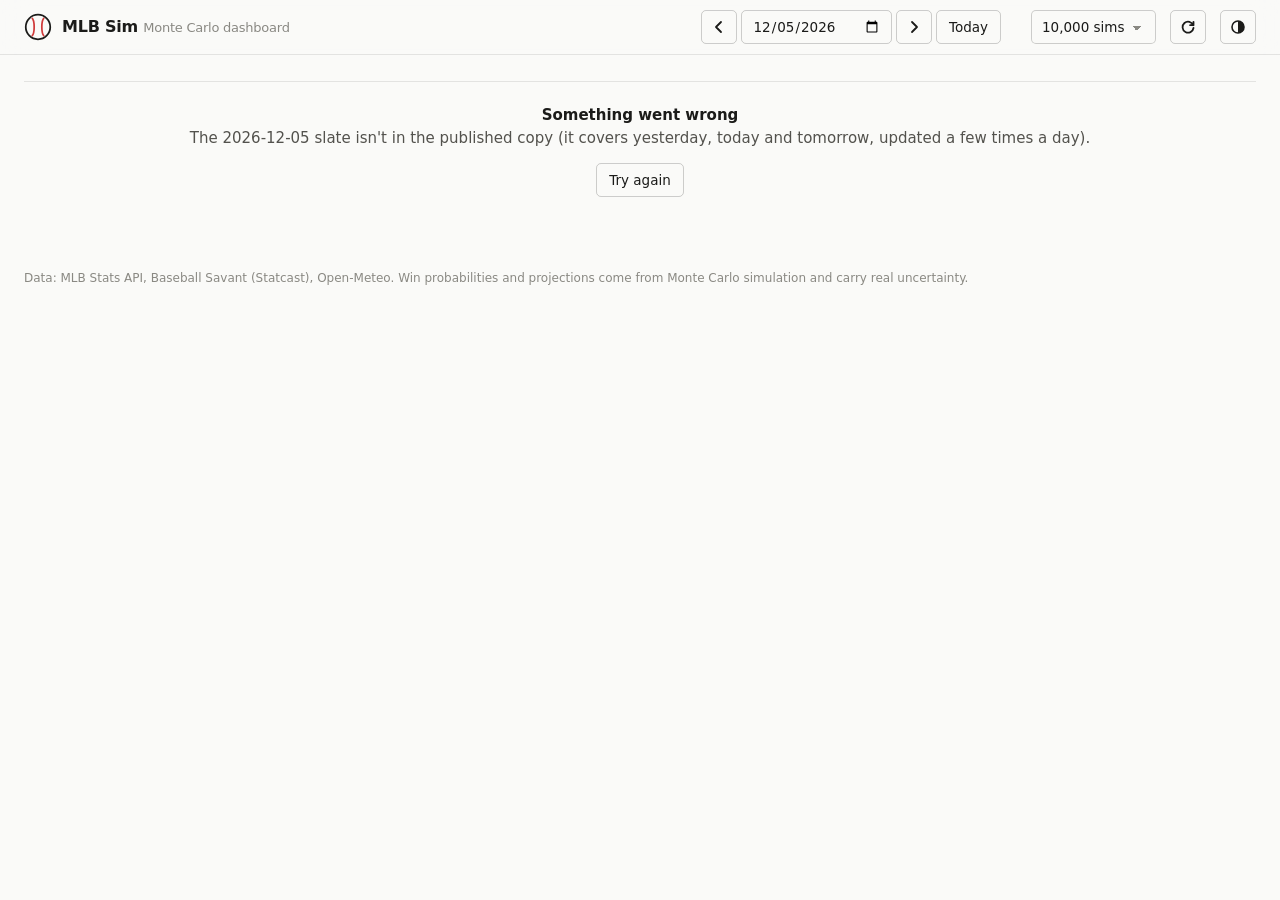
==== commit 950eba28: "Publish 2026-11-07 12:06" ====
--- a/mlb/index.html
+++ b/mlb/index.html
@@ -5,7 +5,7 @@
   <meta name="viewport" content="width=device-width, initial-scale=1">
   <title>MLB Sim Dashboard</title>
   <link rel="icon" href="data:image/svg+xml,%3Csvg xmlns='http://www.w3.org/2000/svg' viewBox='0 0 32 32'%3E%3Ccircle cx='16' cy='16' r='14' fill='%23fcfcfb' stroke='%230b0b0b' stroke-width='2'/%3E%3Cpath d='M9 5.5c3.5 3 3.5 18 0 21M23 5.5c-3.5 3-3.5 18 0 21' fill='none' stroke='%23d03b3b' stroke-width='2'/%3E%3C/svg%3E">
-  <link rel="stylesheet" href="style.css?v=20261031120412">
+  <link rel="stylesheet" href="style.css?v=20261107120654">
   <script>if (window.self !== window.top) document.documentElement.classList.add('embedded');</script>
 </head>
 <body>
@@ -46,9 +46,9 @@
     from Monte Carlo simulation and carry real uncertainty.
   </footer>
   <div class="tooltip" id="tooltip" role="tooltip" hidden></div>
-  <script src="slipkit.js?v=20261031120412"></script>
-  <script src="static.js?v=20261031120412"></script>
-  <script src="rerun.js?v=20261031120412"></script>
-  <script src="app.js?v=20261031120412"></script>
+  <script src="slipkit.js?v=20261107120654"></script>
+  <script src="static.js?v=20261107120654"></script>
+  <script src="rerun.js?v=20261107120654"></script>
+  <script src="app.js?v=20261107120654"></script>
 </body>
 </html>
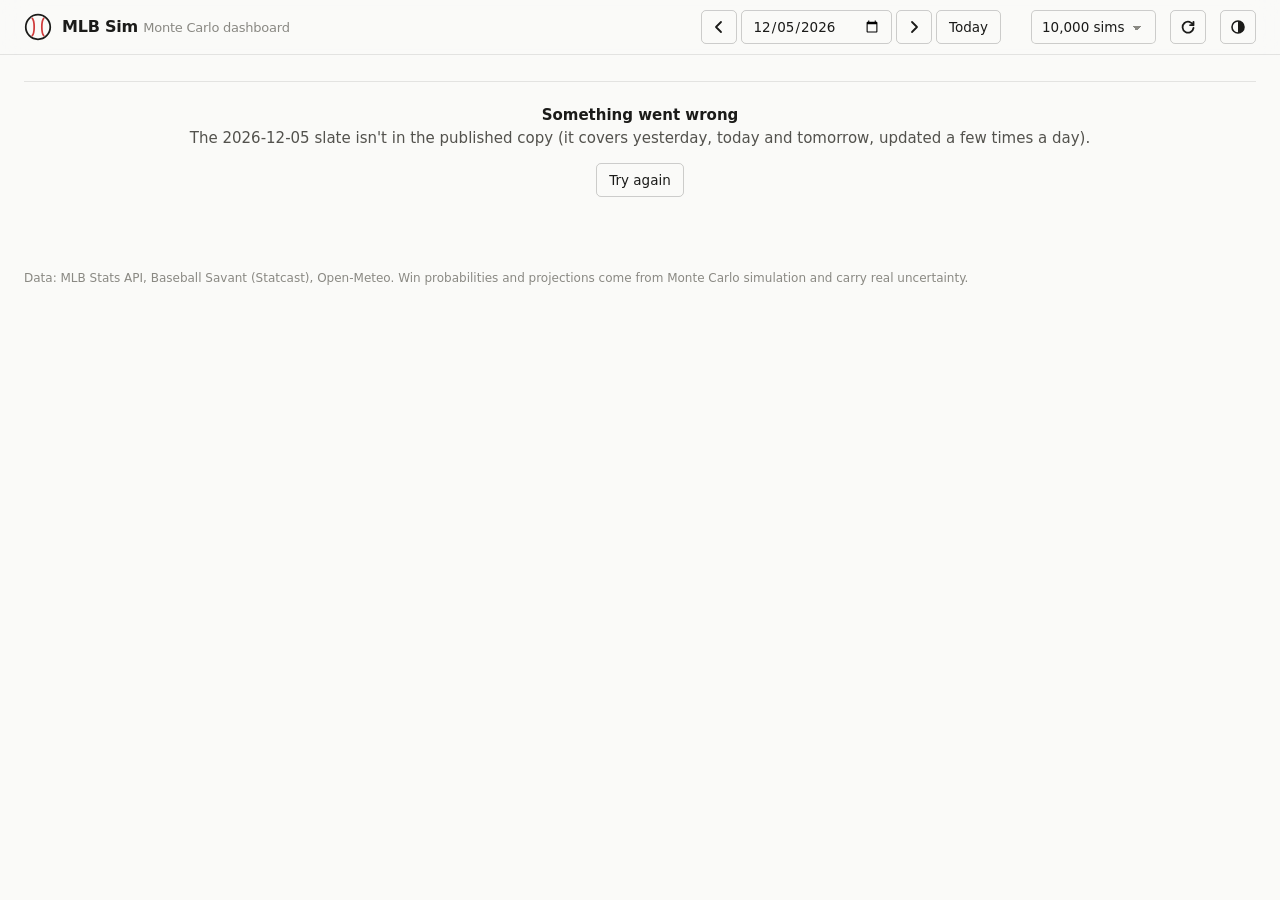
==== commit a8706296: "Publish 2026-11-14 08:07" ====
--- a/mlb/index.html
+++ b/mlb/index.html
@@ -5,7 +5,7 @@
   <meta name="viewport" content="width=device-width, initial-scale=1">
   <title>MLB Sim Dashboard</title>
   <link rel="icon" href="data:image/svg+xml,%3Csvg xmlns='http://www.w3.org/2000/svg' viewBox='0 0 32 32'%3E%3Ccircle cx='16' cy='16' r='14' fill='%23fcfcfb' stroke='%230b0b0b' stroke-width='2'/%3E%3Cpath d='M9 5.5c3.5 3 3.5 18 0 21M23 5.5c-3.5 3-3.5 18 0 21' fill='none' stroke='%23d03b3b' stroke-width='2'/%3E%3C/svg%3E">
-  <link rel="stylesheet" href="style.css?v=20261107120654">
+  <link rel="stylesheet" href="style.css?v=20261114080746">
   <script>if (window.self !== window.top) document.documentElement.classList.add('embedded');</script>
 </head>
 <body>
@@ -46,9 +46,9 @@
     from Monte Carlo simulation and carry real uncertainty.
   </footer>
   <div class="tooltip" id="tooltip" role="tooltip" hidden></div>
-  <script src="slipkit.js?v=20261107120654"></script>
-  <script src="static.js?v=20261107120654"></script>
-  <script src="rerun.js?v=20261107120654"></script>
-  <script src="app.js?v=20261107120654"></script>
+  <script src="slipkit.js?v=20261114080746"></script>
+  <script src="static.js?v=20261114080746"></script>
+  <script src="rerun.js?v=20261114080746"></script>
+  <script src="app.js?v=20261114080746"></script>
 </body>
 </html>
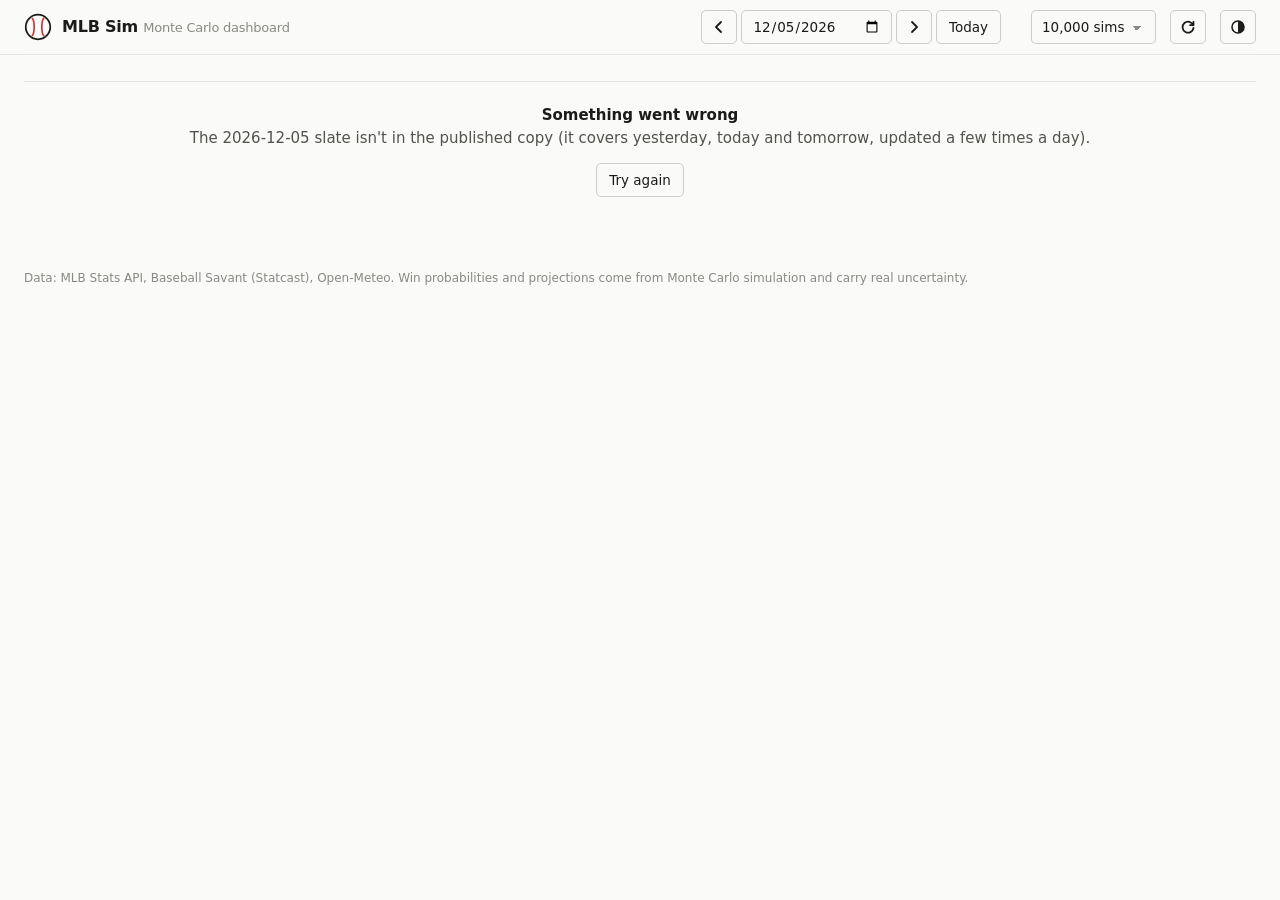
==== commit 69bf46e6: "Publish 2026-11-27 17:08" ====
--- a/mlb/index.html
+++ b/mlb/index.html
@@ -5,7 +5,7 @@
   <meta name="viewport" content="width=device-width, initial-scale=1">
   <title>MLB Sim Dashboard</title>
   <link rel="icon" href="data:image/svg+xml,%3Csvg xmlns='http://www.w3.org/2000/svg' viewBox='0 0 32 32'%3E%3Ccircle cx='16' cy='16' r='14' fill='%23fcfcfb' stroke='%230b0b0b' stroke-width='2'/%3E%3Cpath d='M9 5.5c3.5 3 3.5 18 0 21M23 5.5c-3.5 3-3.5 18 0 21' fill='none' stroke='%23d03b3b' stroke-width='2'/%3E%3C/svg%3E">
-  <link rel="stylesheet" href="style.css?v=20261114080746">
+  <link rel="stylesheet" href="style.css?v=20261127170811">
   <script>if (window.self !== window.top) document.documentElement.classList.add('embedded');</script>
 </head>
 <body>
@@ -46,9 +46,9 @@
     from Monte Carlo simulation and carry real uncertainty.
   </footer>
   <div class="tooltip" id="tooltip" role="tooltip" hidden></div>
-  <script src="slipkit.js?v=20261114080746"></script>
-  <script src="static.js?v=20261114080746"></script>
-  <script src="rerun.js?v=20261114080746"></script>
-  <script src="app.js?v=20261114080746"></script>
+  <script src="slipkit.js?v=20261127170811"></script>
+  <script src="static.js?v=20261127170811"></script>
+  <script src="rerun.js?v=20261127170811"></script>
+  <script src="app.js?v=20261127170811"></script>
 </body>
 </html>
